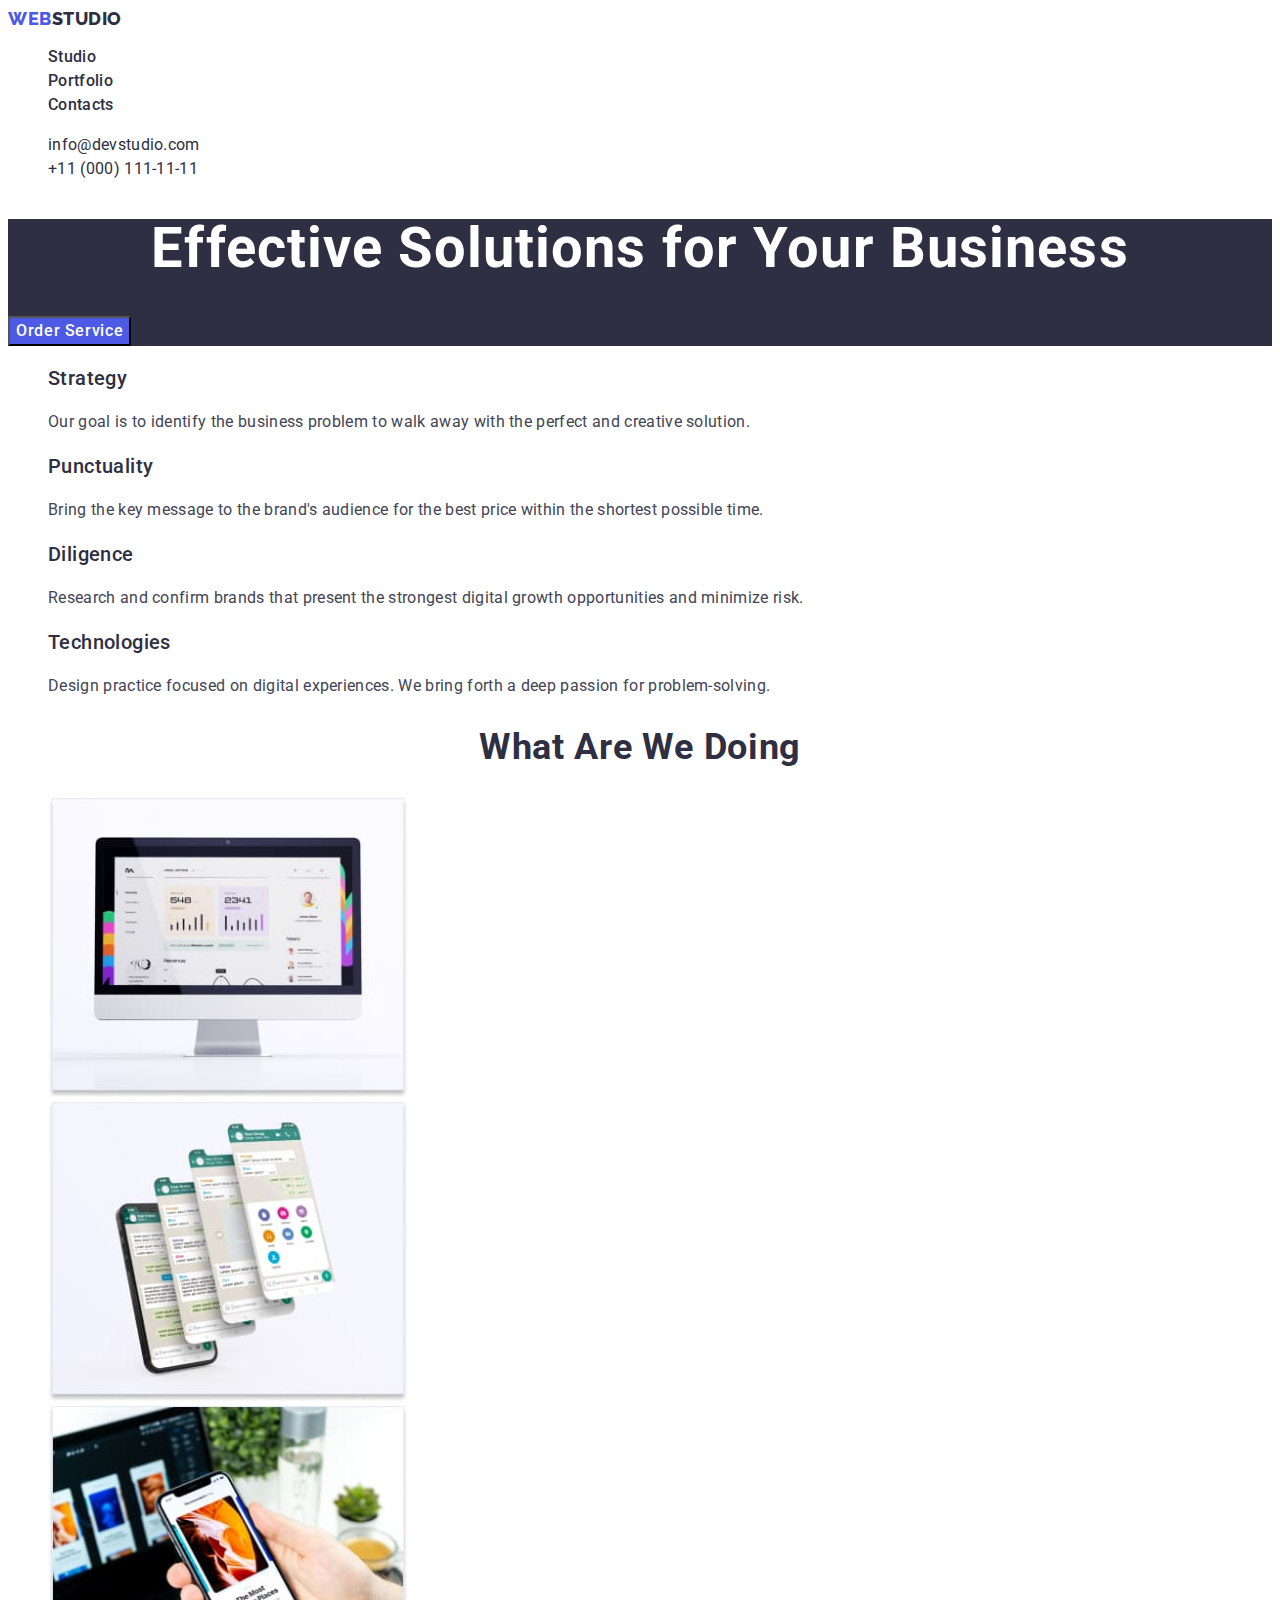
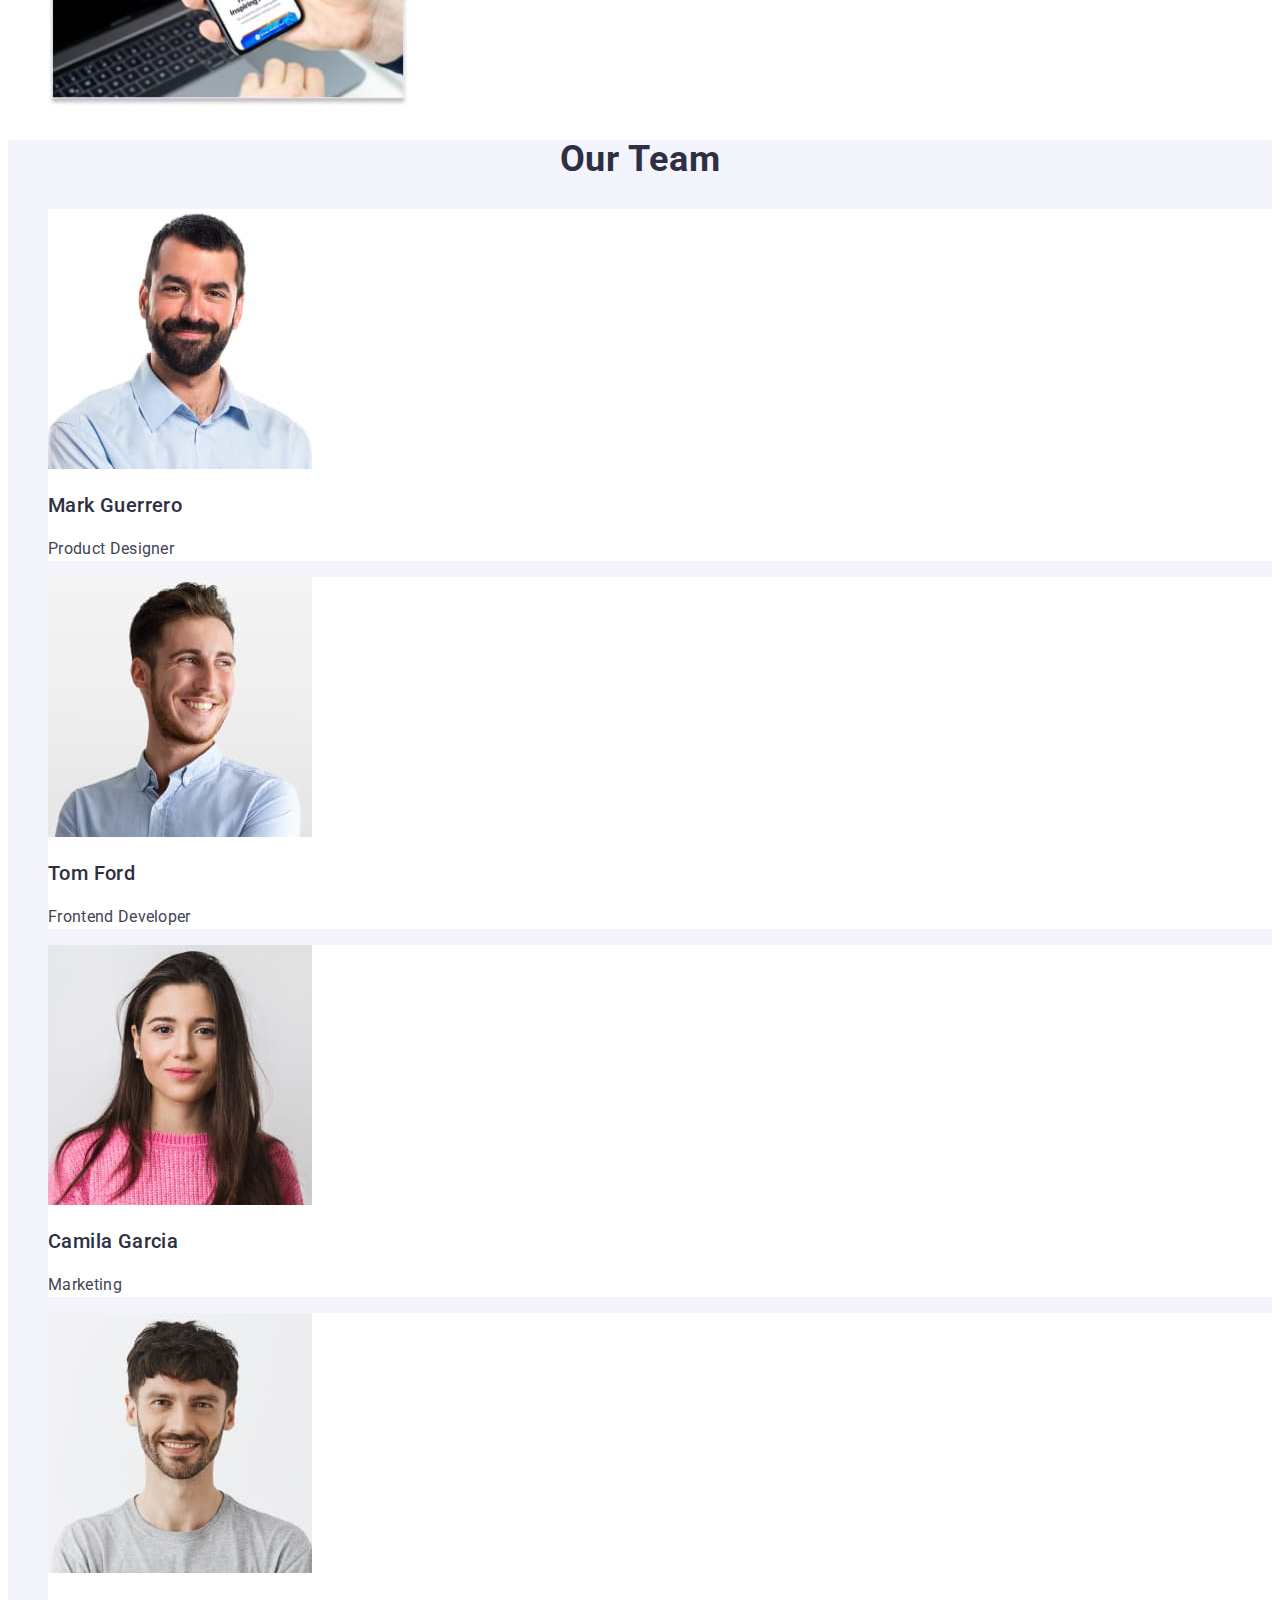
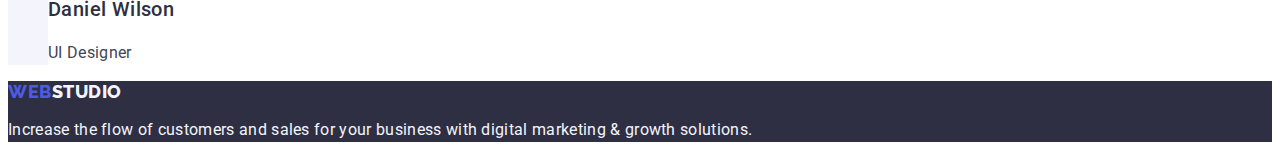
==== index.html @ 87c81860 "Initial commit" ====
<!DOCTYPE html>
<html lang="en">
  <head>
    <meta charset="UTF-8" />
    <meta http-equiv="X-UA-Compatible" content="IE=edge" />
    <meta name="viewport" content="width=device-width, initial-scale=1.0" />
    <title>Document</title>
    <link rel="preconnect" href="https://fonts.googleapis.com" />
    <link rel="preconnect" href="https://fonts.gstatic.com" crossorigin />
    <link
      href="https://fonts.googleapis.com/css2?family=Raleway:wght@800&family=Roboto:wght@400;500;700;900&display=swap"
      rel="stylesheet"
    />
    <link rel="stylesheet" href="./css/styles.css" />
  </head>
  <body>
    <!--Header section-->
    <header class="header">
      <!--Navigation-->
      <nav class="header-nav">
        <a class="logo link" href="./index.html">
          Web<span class="header-logo">Studio</span></a
        >
        <ul class="nav list">
          <li class="nav item">
            <a class="nav link" href="./index.html">Studio</a>
          </li>
          <li class="nav item">
            <a class="nav link" href="./portfolio.html"> Portfolio</a>
          </li>
          <li class="nav item">
            <a class="nav link" href="">Contacts</a>
          </li>
        </ul>
      </nav>
      <!--Contacts-->
      <address class="header-contacts">
        <ul class="contacts list">
          <li class="contacts item">
            <a class="contacts link" href="mailto:info@devstudio.com">
              info@devstudio.com</a
            >
          </li>
          <li class="contacts item">
            <a class="contacts link" href="tel:+110001111111">
              +11 (000) 111-11-11</a
            >
          </li>
        </ul>
      </address>
    </header>
    <main>
      <!--Hero section-->
      <section class="hero section">
        <h1 class="hero heading">Effective Solutions for Your Business</h1>
        <button class="hero-button" type="button">Order Service</button>
      </section>
      <!--Priority section-->
      <section class="priority section">
        <h2 class="priority headline" hidden>Priorities</h2>
        <ul class="priority list">
          <li class="priority item">
            <h3 class="priority title">Strategy</h3>
            <p class="priority text">
              Our goal is to identify the business problem to walk away with the
              perfect and creative solution.
            </p>
          </li>
          <li class="priority item">
            <h3 class="priority title">Punctuality</h3>
            <p class="priority text">
              Bring the key message to the brand's audience for the best price
              within the shortest possible time.
            </p>
          </li>
          <li class="priority item">
            <h3 class="priority title">Diligence</h3>
            <p class="priority text">
              Research and confirm brands that present the strongest digital
              growth opportunities and minimize risk.
            </p>
          </li>
          <li class="priority item">
            <h3 class="priority title">Technologies</h3>
            <p class="priority text">
              Design practice focused on digital experiences. We bring forth a
              deep passion for problem-solving.
            </p>
          </li>
        </ul>
      </section>
      <!--Our work-->
      <section class="work section">
        <h2 class="work headline">What are we doing</h2>
        <ul class="work list">
          <li class="work item">
            <img
              class="work img"
              src="./images/our-work/img1.jpg"
              alt="Web app"
              width="360"
              height="300"
            />
          </li>
          <li class="work item">
            <img
              class="work img"
              src="./images/our-work/img2.jpg"
              alt="Mobile app"
              width="360"
              height="300"
            />
          </li>
          <li class="work item">
            <img
              class="work img"
              src="./images/our-work/img3.jpg"
              alt="Web and Mobile apps"
              width="360"
              height="300"
            />
          </li>
        </ul>
      </section>
      <!--Our team-->
      <section class="team section">
        <h2 class="team headline">Our Team</h2>
        <ul class="team list">
          <li class="team item">
            <img
              class="team img"
              src="./images/our-team/mark.jpg"
              alt="Product Designer"
              width="264"
              height="260"
            />
            <h3 class="team title">Mark Guerrero</h3>
            <p class="team text">Product Designer</p>
          </li>
          <li class="team item">
            <img
              class="team img"
              src="./images/our-team/tom.jpg"
              alt="Frontend Developer"
              width="264"
              height="260"
            />
            <h3 class="team title">Tom Ford</h3>
            <p class="team text">Frontend Developer</p>
          </li>
          <li class="team item">
            <img
              class="team img"
              src="./images/our-team/camila.jpg"
              alt="Marketing"
              width="264"
              height="260"
            />
            <h3 class="team title">Camila Garcia</h3>
            <p class="team text">Marketing</p>
          </li>
          <li class="team item">
            <img
              class="team img"
              src="./images/our-team/daniel.jpg"
              alt="UI Designer"
              width="264"
              height="260"
            />
            <h3 class="team title">Daniel Wilson</h3>
            <p class="team text">UI Designer</p>
          </li>
        </ul>
      </section>
    </main>
    <!--Footer-->
    <footer class="footer section">
      <a class="logo link" href="./index.html">
        Web<span class="footer-logo">Studio</span></a
      >
      <p class="logo-text">
        Increase the flow of customers and sales for your business with digital
        marketing & growth solutions.
      </p>
    </footer>
  </body>
</html>
---- css/styles.css ----
:root {
   /* Colors */
    --primary-bg-color: #FFFFFF;
    --primary-color: #434455;
    
    --main-title-color: #2E2F42;
    --main-text-color: #434455;

    --logo-color: #4D5AE5;
    --logo-accent-color: #2E2F42;
   
    --hero-main-title: #FFFFFF;
    --hero-bg-color: #2E2F42;
    --hero-btn-bgc: #4d5ae5;
    --hero-button-color: #FFFFFF;
    
    --contacts-text-color: #2E2F42;

    --team-bg-color: #F4F4FD;
    
    --nav-menu-color: #2E2F42;
    --hover-focus: #404BBF;
    
    --footer-bg-color: #2E2F42;
    --footer-logo-color: #F4F4FD;
    --footer-logo-text: #F4F4FD;
    
    --portfolio-btn-bgc: #F4F4FD;
    --portfolio-btn-color: #4d5ae5;
    --portfolio-btn-hover: #FFFFFF;
    
    
 }

 /* Main characteristics for body, titles, text and items */
 body {
   background-color: var(--primary-bg-color);
   color:var(--primary-color);
   font-family: 'Roboto', sans-serif;
   font-style: normal;
   font-weight: 400;
   font-size: 16px;
   letter-spacing: 0.02em;
  
 }

.list {
    list-style: none;
 }
 .link {
   text-decoration: none;
 }

 /* Header section */
 /* Logo */
 .logo.link {
    color: var(--logo-color);
    font-family: 'Raleway', sans-serif;
    font-weight: 800;
    font-size: 18px;
    line-height: 1.17;
    letter-spacing: 0.03em;
    text-transform: uppercase;
 }
 .header-logo {
    color: var(--logo-accent-color);
 }


 /* Navigation */

 .nav.link:hover, .nav.link:focus 
 {
   color: var(--hover-focus);
 }

 .nav.link{
    color: var(--nav-menu-color);
    font-weight: 500;
    line-height: 1.5;
 }

 /* Contacts */
 .header-contacts {
   font-style: normal;
 }
 .contacts.link {
    color: var(--contacts-text-color);
    line-height: 1.5;

 } 

 .contacts.link:hover, 
 .contacts.link:focus {
   color: var(--hover-focus);
 }

 /* Hero section */
 .hero.section {
   background-color: var(--hero-bg-color);
 }

  /* Hero heading */
 .hero.heading {
    color: var(--hero-main-title);
    font-weight: 700;
    font-size: 56px;
    line-height: 1.07;
    letter-spacing: 0.02em;
    text-align: center;
 }

.hero-button {
    background-color: var(--hero-btn-bgc);
    color: var(--hero-button-color);
    font-family: 'Roboto', sans-serif;
    font-weight: 500;
    font-size: 16px;
    line-height: 1.5;
    letter-spacing: 0.04em;
    cursor: pointer;
}
.hero-button:hover,
.hero-button:focus {
    background-color: var(--hover-focus);
}

/* Priority section */
/* Header 3 */
.title {
    color: var(--main-title-color);
    font-weight: 500;
    font-size: 20px;
    line-height: 1.2;
    letter-spacing: 0.02em;
    
}

/* Text on the page */
.text {
   color: var(--main-text-color);
   font-size: 16px;
   line-height: 1.5;
   letter-spacing: 0.02em;
}

/* Our work */
/* h2 */
.headline {
   color: var(--main-title-color);
   font-weight: 700;
   font-size: 36px;
   line-height: 1.11;
   text-align: center;
   text-transform: capitalize;
   letter-spacing: 0.02em;
}

/* Our team */
.team.section {
   background-color: var(--team-bg-color);
}
.team.item {
   background-color: var(--primary-bg-color);
}

/* Footer */
.footer.section {
   background-color: var(--footer-bg-color);
}
.footer-logo {
    color:var(--footer-logo-color);
}

.logo-text {
   color: var(--footer-logo-text);
   line-height: 1.5;
}


/* Portfolio */
/* Filters */
.buttons {
    background-color: var(--portfolio-btn-bgc);
    color: var(--portfolio-btn-color);
    font-family: 'Roboto', sans-serif;
    font-weight: 500;
    font-size: 16px;
    line-height: 1.5;
    letter-spacing: 0.04em;
    cursor: pointer;
}
.buttons:hover, .buttons:focus {
    background-color: var(--hover-focus);
    color: var(--portfolio-btn-hover);
}
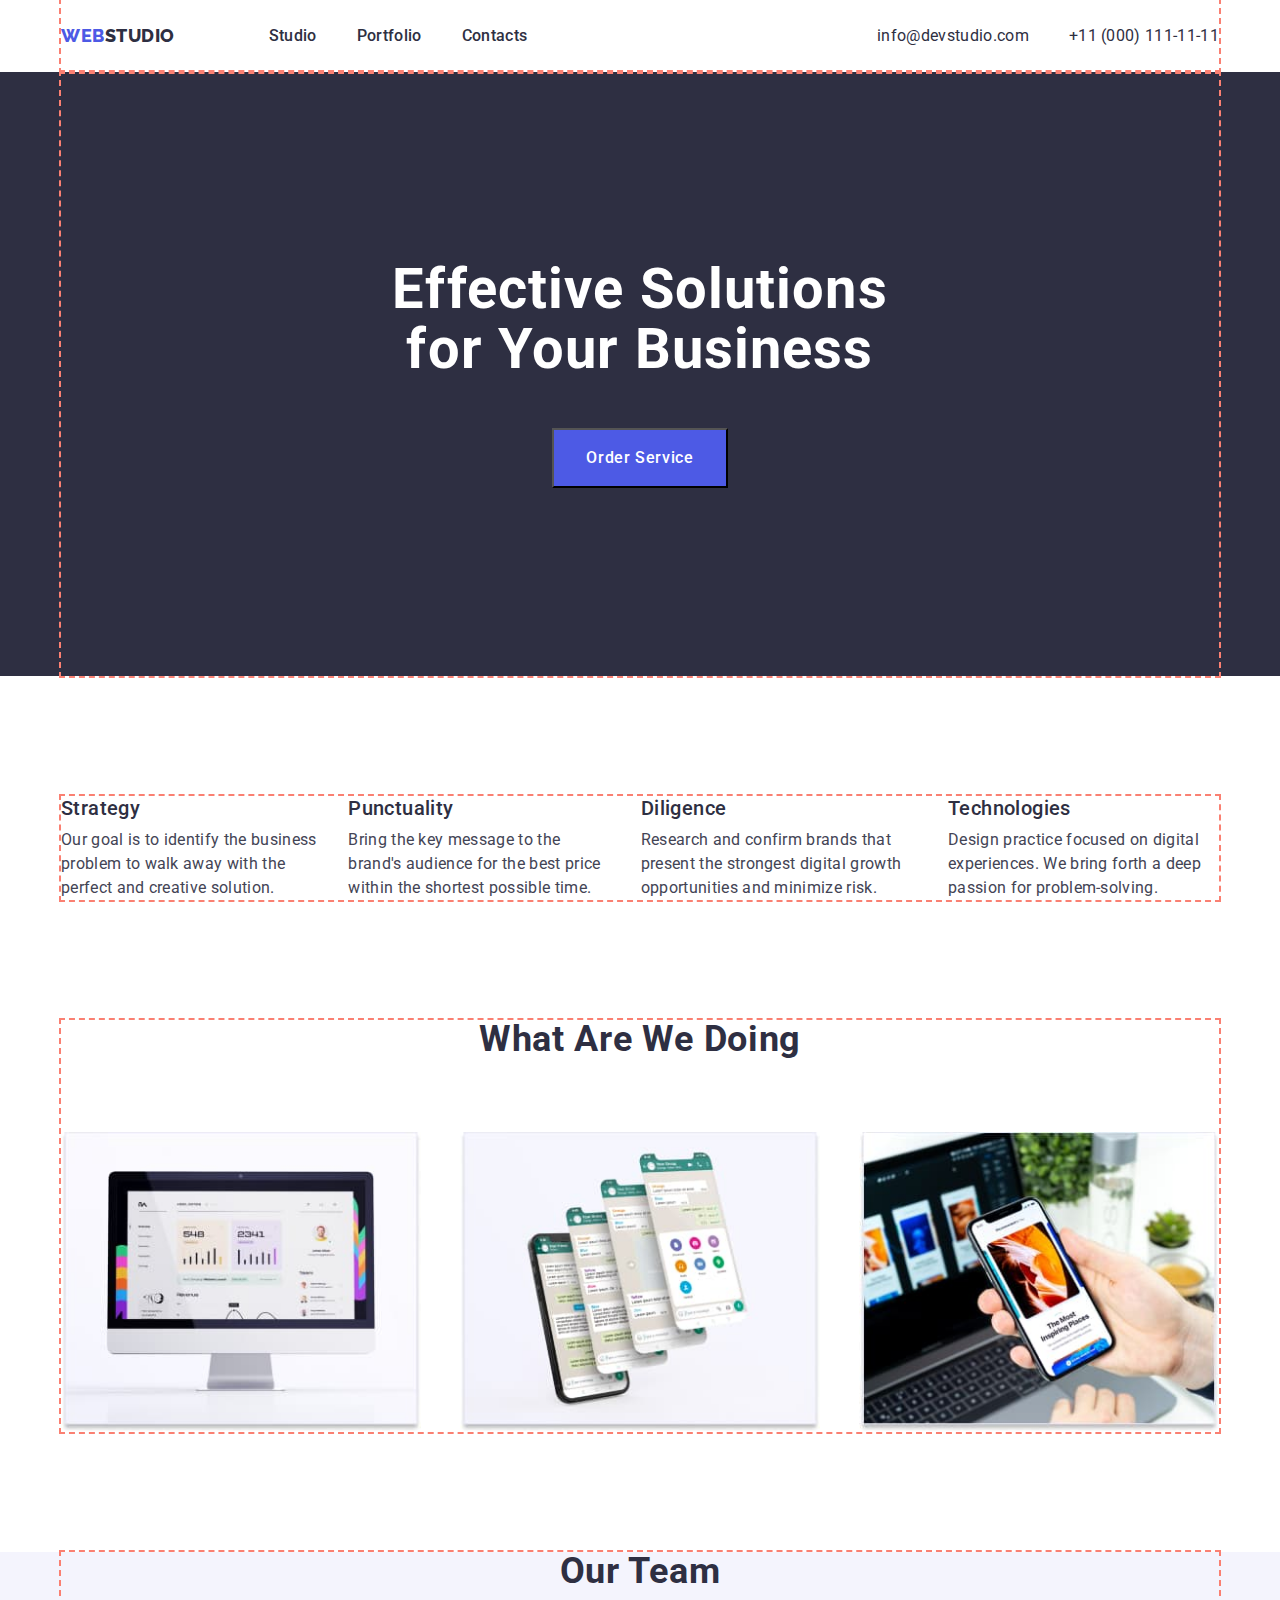
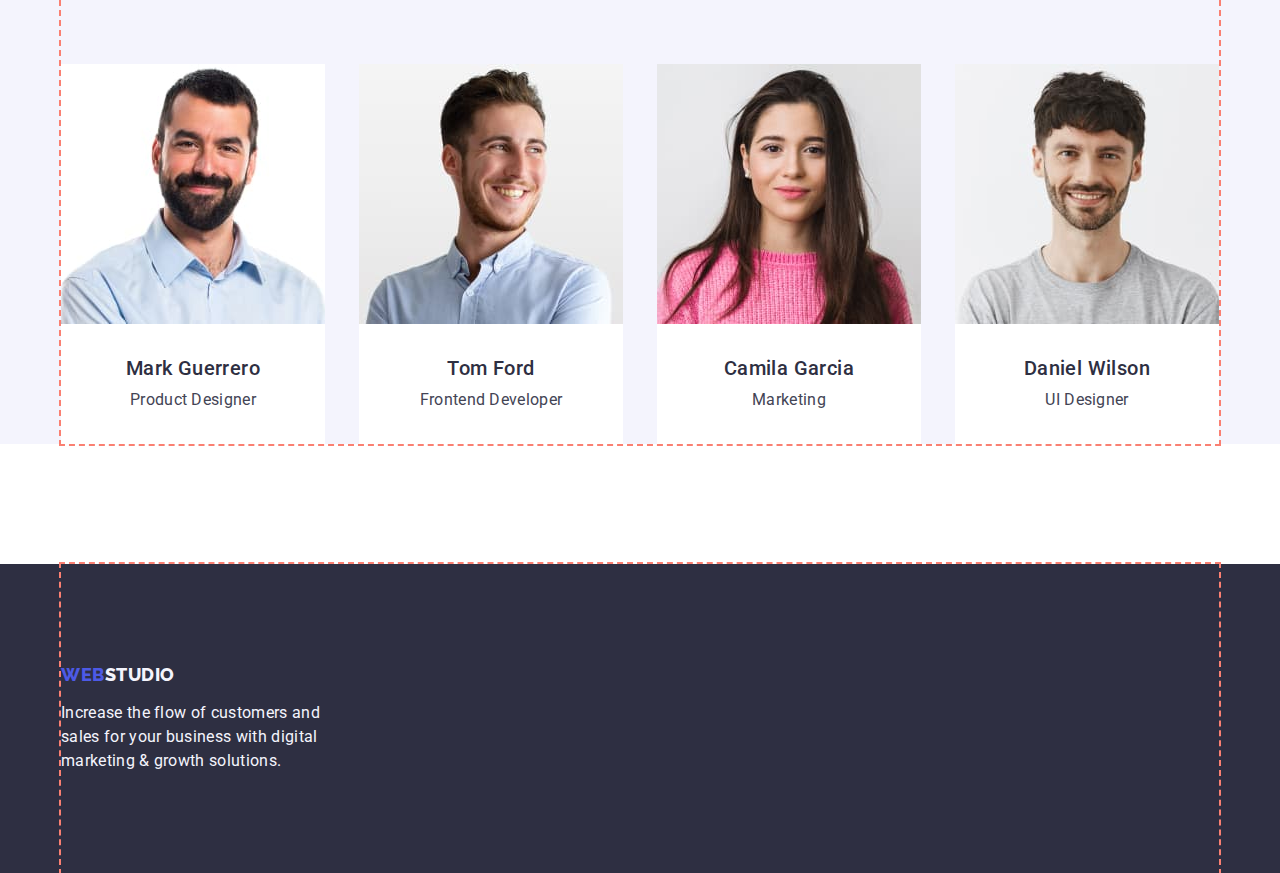
==== commit 21f47b7c: "updated styles.css" ====
--- a/index.html
+++ b/index.html
@@ -5,6 +5,10 @@
     <meta http-equiv="X-UA-Compatible" content="IE=edge" />
     <meta name="viewport" content="width=device-width, initial-scale=1.0" />
     <title>Document</title>
+    <link
+      rel="stylesheet"
+      href="https://cdnjs.cloudflare.com/ajax/libs/modern-normalize/1.1.0/modern-normalize.css"
+    />
     <link rel="preconnect" href="https://fonts.googleapis.com" />
     <link rel="preconnect" href="https://fonts.gstatic.com" crossorigin />
     <link
@@ -16,172 +20,192 @@
   <body>
     <!--Header section-->
     <header class="header">
-      <!--Navigation-->
-      <nav class="header-nav">
-        <a class="logo link" href="./index.html">
+      <div class="header-container container">
+        <!--Navigation-->
+        <a class="logo-link link" href="./index.html">
           Web<span class="header-logo">Studio</span></a
         >
-        <ul class="nav list">
-          <li class="nav item">
-            <a class="nav link" href="./index.html">Studio</a>
-          </li>
-          <li class="nav item">
-            <a class="nav link" href="./portfolio.html"> Portfolio</a>
-          </li>
-          <li class="nav item">
-            <a class="nav link" href="">Contacts</a>
-          </li>
-        </ul>
-      </nav>
-      <!--Contacts-->
-      <address class="header-contacts">
-        <ul class="contacts list">
-          <li class="contacts item">
-            <a class="contacts link" href="mailto:info@devstudio.com">
-              info@devstudio.com</a
-            >
-          </li>
-          <li class="contacts item">
-            <a class="contacts link" href="tel:+110001111111">
-              +11 (000) 111-11-11</a
-            >
-          </li>
-        </ul>
-      </address>
+        <nav class="header-nav">
+          <ul class="nav-list list">
+            <li class="nav-item">
+              <a class="nav-link link" href="./index.html">Studio</a>
+            </li>
+            <li class="nav-item">
+              <a class="nav-link link" href="./portfolio.html"> Portfolio</a>
+            </li>
+            <li class="nav-item">
+              <a class="nav-link link" href="">Contacts</a>
+            </li>
+          </ul>
+        </nav>
+        <!--Contacts-->
+        <address class="header-contacts">
+          <ul class="contacts-list list">
+            <li class="contacts-item">
+              <a class="contacts-link link" href="mailto:info@devstudio.com">
+                info@devstudio.com</a
+              >
+            </li>
+            <li class="contacts-item">
+              <a class="contacts-link link" href="tel:+110001111111">
+                +11 (000) 111-11-11</a
+              >
+            </li>
+          </ul>
+        </address>
+      </div>
     </header>
     <main>
       <!--Hero section-->
-      <section class="hero section">
-        <h1 class="hero heading">Effective Solutions for Your Business</h1>
-        <button class="hero-button" type="button">Order Service</button>
+      <section class="hero-section">
+        <div class="hero-container container">
+          <h1 class="hero-heading">Effective Solutions for Your Business</h1>
+          <button class="hero-button" type="button">Order Service</button>
+        </div>
       </section>
       <!--Priority section-->
-      <section class="priority section">
-        <h2 class="priority headline" hidden>Priorities</h2>
-        <ul class="priority list">
-          <li class="priority item">
-            <h3 class="priority title">Strategy</h3>
-            <p class="priority text">
-              Our goal is to identify the business problem to walk away with the
-              perfect and creative solution.
-            </p>
-          </li>
-          <li class="priority item">
-            <h3 class="priority title">Punctuality</h3>
-            <p class="priority text">
-              Bring the key message to the brand's audience for the best price
-              within the shortest possible time.
-            </p>
-          </li>
-          <li class="priority item">
-            <h3 class="priority title">Diligence</h3>
-            <p class="priority text">
-              Research and confirm brands that present the strongest digital
-              growth opportunities and minimize risk.
-            </p>
-          </li>
-          <li class="priority item">
-            <h3 class="priority title">Technologies</h3>
-            <p class="priority text">
-              Design practice focused on digital experiences. We bring forth a
-              deep passion for problem-solving.
-            </p>
-          </li>
-        </ul>
+      <section class="priority-section">
+        <div class="priority-container container">
+          <h2 class="priority-headline headline" hidden>Priorities</h2>
+          <ul class="priority-list list">
+            <li class="priority-item">
+              <h3 class="priority-title title">Strategy</h3>
+              <p class="priority-text text">
+                Our goal is to identify the business problem to walk away with
+                the perfect and creative solution.
+              </p>
+            </li>
+            <li class="priority-item">
+              <h3 class="priority-title title">Punctuality</h3>
+              <p class="priority-text text">
+                Bring the key message to the brand's audience for the best price
+                within the shortest possible time.
+              </p>
+            </li>
+            <li class="priority-item">
+              <h3 class="priority-title title">Diligence</h3>
+              <p class="priority-text text">
+                Research and confirm brands that present the strongest digital
+                growth opportunities and minimize risk.
+              </p>
+            </li>
+            <li class="priority-item">
+              <h3 class="priority-title title">Technologies</h3>
+              <p class="priority-text text">
+                Design practice focused on digital experiences. We bring forth a
+                deep passion for problem-solving.
+              </p>
+            </li>
+          </ul>
+        </div>
       </section>
       <!--Our work-->
-      <section class="work section">
-        <h2 class="work headline">What are we doing</h2>
-        <ul class="work list">
-          <li class="work item">
-            <img
-              class="work img"
-              src="./images/our-work/img1.jpg"
-              alt="Web app"
-              width="360"
-              height="300"
-            />
-          </li>
-          <li class="work item">
-            <img
-              class="work img"
-              src="./images/our-work/img2.jpg"
-              alt="Mobile app"
-              width="360"
-              height="300"
-            />
-          </li>
-          <li class="work item">
-            <img
-              class="work img"
-              src="./images/our-work/img3.jpg"
-              alt="Web and Mobile apps"
-              width="360"
-              height="300"
-            />
-          </li>
-        </ul>
+      <section class="work-section">
+        <div class="work-container container">
+          <h2 class="work-headline headline">What are we doing</h2>
+          <ul class="work-list list">
+            <li class="work-item">
+              <img
+                class="work-img"
+                src="./images/our-work/img1.jpg"
+                alt="Web app"
+                width="360"
+                height="300"
+              />
+            </li>
+            <li class="work-item">
+              <img
+                class="work-img"
+                src="./images/our-work/img2.jpg"
+                alt="Mobile app"
+                width="360"
+                height="300"
+              />
+            </li>
+            <li class="work-item">
+              <img
+                class="work-img"
+                src="./images/our-work/img3.jpg"
+                alt="Web and Mobile apps"
+                width="360"
+                height="300"
+              />
+            </li>
+          </ul>
+        </div>
       </section>
       <!--Our team-->
-      <section class="team section">
-        <h2 class="team headline">Our Team</h2>
-        <ul class="team list">
-          <li class="team item">
-            <img
-              class="team img"
-              src="./images/our-team/mark.jpg"
-              alt="Product Designer"
-              width="264"
-              height="260"
-            />
-            <h3 class="team title">Mark Guerrero</h3>
-            <p class="team text">Product Designer</p>
-          </li>
-          <li class="team item">
-            <img
-              class="team img"
-              src="./images/our-team/tom.jpg"
-              alt="Frontend Developer"
-              width="264"
-              height="260"
-            />
-            <h3 class="team title">Tom Ford</h3>
-            <p class="team text">Frontend Developer</p>
-          </li>
-          <li class="team item">
-            <img
-              class="team img"
-              src="./images/our-team/camila.jpg"
-              alt="Marketing"
-              width="264"
-              height="260"
-            />
-            <h3 class="team title">Camila Garcia</h3>
-            <p class="team text">Marketing</p>
-          </li>
-          <li class="team item">
-            <img
-              class="team img"
-              src="./images/our-team/daniel.jpg"
-              alt="UI Designer"
-              width="264"
-              height="260"
-            />
-            <h3 class="team title">Daniel Wilson</h3>
-            <p class="team text">UI Designer</p>
-          </li>
-        </ul>
+      <section class="team-section">
+        <div class="team-container container">
+          <h2 class="team-headline headline">Our Team</h2>
+          <ul class="team-list list">
+            <li class="team-item">
+              <img
+                class="team-img"
+                src="./images/our-team/mark.jpg"
+                alt="Product Designer"
+                width="264"
+                height="260"
+              />
+              <div class="card-content">
+                <h3 class="team-title title">Mark Guerrero</h3>
+                <p class="team-text text">Product Designer</p>
+              </div>
+            </li>
+            <li class="team-item">
+              <img
+                class="team-img"
+                src="./images/our-team/tom.jpg"
+                alt="Frontend Developer"
+                width="264"
+                height="260"
+              />
+              <div class="card-content">
+                <h3 class="team-title title">Tom Ford</h3>
+                <p class="team-text text">Frontend Developer</p>
+              </div>
+            </li>
+            <li class="team-item">
+              <img
+                class="team-img"
+                src="./images/our-team/camila.jpg"
+                alt="Marketing"
+                width="264"
+                height="260"
+              />
+              <div class="card-content">
+                <h3 class="team-title title">Camila Garcia</h3>
+                <p class="team-text text">Marketing</p>
+              </div>
+            </li>
+            <li class="team-item">
+              <img
+                class="team-img"
+                src="./images/our-team/daniel.jpg"
+                alt="UI Designer"
+                width="264"
+                height="260"
+              />
+              <div class="card-content">
+                <h3 class="team-title title">Daniel Wilson</h3>
+                <p class="team-text text">UI Designer</p>
+              </div>
+            </li>
+          </ul>
+        </div>
       </section>
     </main>
     <!--Footer-->
-    <footer class="footer section">
-      <a class="logo link" href="./index.html">
-        Web<span class="footer-logo">Studio</span></a
-      >
-      <p class="logo-text">
-        Increase the flow of customers and sales for your business with digital
-        marketing & growth solutions.
-      </p>
+    <footer class="footer-section">
+      <div class="footer-container container">
+        <a class="logo-link link" href="./index.html">
+          Web<span class="footer-logo">Studio</span></a
+        >
+        <p class="logo-text">
+          Increase the flow of customers and sales for your business with
+          digital marketing & growth solutions.
+        </p>
+      </div>
     </footer>
   </body>
 </html>
--- a/css/styles.css
+++ b/css/styles.css
@@ -1,39 +1,73 @@
- :root {
+:root {
    /* Colors */
     --primary-bg-color: #FFFFFF;
     --primary-color: #434455;
     
     --main-title-color: #2E2F42;
     --main-text-color: #434455;
-
+   
+    /* Logo */
     --logo-color: #4D5AE5;
     --logo-accent-color: #2E2F42;
    
+    /* Hero */
     --hero-main-title: #FFFFFF;
     --hero-bg-color: #2E2F42;
     --hero-btn-bgc: #4d5ae5;
     --hero-button-color: #FFFFFF;
     
+    /*Contacts */
     --contacts-text-color: #2E2F42;
-
+   
+    /* Team section */
     --team-bg-color: #F4F4FD;
-    
+   
+    /* Navigation */
     --nav-menu-color: #2E2F42;
     --hover-focus: #404BBF;
     
+    /* Footer */
     --footer-bg-color: #2E2F42;
     --footer-logo-color: #F4F4FD;
     --footer-logo-text: #F4F4FD;
-    
+   
+   /* Portfolio */
     --portfolio-btn-bgc: #F4F4FD;
     --portfolio-btn-color: #4d5ae5;
     --portfolio-btn-hover: #FFFFFF;
     
     
  }
+/* Reset starts */
+h1, 
+h2, 
+h3, 
+h4, 
+h6, 
+p {
+   margin: 0;
+}
+.list {
+   list-style: none;
+   padding: 0;
+   margin: 0;
+ }
+.link {
+   text-decoration: none;
+   color: currentColor;
+ }
+img {
+   display: block;
+ }
+button {
+   cursor: pointer;
+   font-family: inherit;
+   color: currentColor;
+ }
+/* Reset ends */
 
  /* Main characteristics for body, titles, text and items */
- body {
+body {
    background-color: var(--primary-bg-color);
    color:var(--primary-color);
    font-family: 'Roboto', sans-serif;
@@ -41,19 +75,45 @@
    font-weight: 400;
    font-size: 16px;
    letter-spacing: 0.02em;
-  
- }
-
-.list {
-    list-style: none;
- }
- .link {
-   text-decoration: none;
- }
+ }
+
+.container {
+   width: 1158px;
+   margin: 0 auto;
+   
+   
+   outline: 2px dashed salmon;
+   
+ }
+ /* Header 3 */
+.title {
+    color: var(--main-title-color);
+    font-weight: 500;
+    font-size: 20px;
+    line-height: 1.2;
+    letter-spacing: 0.02em;
+    
+}
+
+/* Text on the page */
+.text {
+   color: var(--main-text-color);
+   font-size: 16px;
+   line-height: 1.5;
+   letter-spacing: 0.02em;
+}
+
+
 
  /* Header section */
+.header-container {
+   display: flex;
+   align-items: center;
+   justify-content: space-between;
+}
+
  /* Logo */
- .logo.link {
+.logo-link {
     color: var(--logo-color);
     font-family: 'Raleway', sans-serif;
     font-weight: 800;
@@ -61,64 +121,93 @@
     line-height: 1.17;
     letter-spacing: 0.03em;
     text-transform: uppercase;
- }
- .header-logo {
+    padding: 0;
+    margin-right: 76px;
+ }
+.header-logo {
     color: var(--logo-accent-color);
  }
 
 
  /* Navigation */
-
- .nav.link:hover, .nav.link:focus 
- {
-   color: var(--hover-focus);
- }
-
- .nav.link{
+.nav-list {
+      display: flex;
+      flex-direction: row;
+      align-items: flex-start;
+      gap: 40px;
+      margin-right: 332px;
+   }
+.nav-link{
     color: var(--nav-menu-color);
     font-weight: 500;
     line-height: 1.5;
- }
+    display: inline-block;
+    padding: 24px 0;
+ }
+ 
+.nav-link:hover:hover, 
+.nav-link:focus:focus 
+ {
+   color: var(--hover-focus);
+ }
+
 
  /* Contacts */
- .header-contacts {
+.header-contacts {
    font-style: normal;
  }
- .contacts.link {
-    color: var(--contacts-text-color);
-    line-height: 1.5;
-
+.contacts-list {
+   display: flex;
+   flex-direction: row;
+   gap: 40px;
+
+ }
+ 
+ .contacts-link {
+   color: var(--contacts-text-color);
+   line-height: 1.5;
  } 
 
- .contacts.link:hover, 
- .contacts.link:focus {
+.contacts-link:hover, 
+.contacts-link:focus {
    color: var(--hover-focus);
  }
 
+
  /* Hero section */
- .hero.section {
+.hero-section {
    background-color: var(--hero-bg-color);
- }
-
-  /* Hero heading */
- .hero.heading {
-    color: var(--hero-main-title);
-    font-weight: 700;
-    font-size: 56px;
-    line-height: 1.07;
-    letter-spacing: 0.02em;
-    text-align: center;
+   margin-bottom: 120px;
+ }
+
+/* Hero heading */
+.hero-container {
+   display: flex;
+   flex-direction: column;
+   align-items: center;
+   justify-content: center;
+   gap: 48px;
+   padding: 188px 472px;
+   }
+.hero-heading {
+   color: var(--hero-main-title);
+   font-weight: 700;
+   font-size: 56px;
+   line-height: 1.07;
+   letter-spacing: 0.02em;
+   width: 496px;
+   text-align: center;
  }
 
 .hero-button {
-    background-color: var(--hero-btn-bgc);
-    color: var(--hero-button-color);
-    font-family: 'Roboto', sans-serif;
-    font-weight: 500;
-    font-size: 16px;
-    line-height: 1.5;
-    letter-spacing: 0.04em;
-    cursor: pointer;
+   background-color: var(--hero-btn-bgc);
+   color: var(--hero-button-color);
+   font-family: 'Roboto', sans-serif;
+   font-weight: 500;
+   font-size: 16px;
+   line-height: 1.5;
+   letter-spacing: 0.04em;
+   padding: 16px 32px;
 }
 .hero-button:hover,
 .hero-button:focus {
@@ -126,26 +215,32 @@
 }
 
 /* Priority section */
-/* Header 3 */
-.title {
-    color: var(--main-title-color);
-    font-weight: 500;
-    font-size: 20px;
-    line-height: 1.2;
-    letter-spacing: 0.02em;
-    
-}
-
-/* Text on the page */
-.text {
-   color: var(--main-text-color);
-   font-size: 16px;
-   line-height: 1.5;
-   letter-spacing: 0.02em;
+.priority-section {
+   margin-bottom: 120px;
+}
+.priority-container {
+   display: flex;
+}
+.priority-list {
+   display: flex;
+   flex-direction: row;
+   align-items: flex-start;
+   gap: 24px;
+}
+.priority-title {
+   margin-bottom: 8px;
 }
 
 /* Our work */
 /* h2 */
+.work-container {
+   margin-bottom: 120px;
+}
+.work-list {
+   display: flex;
+   flex-wrap: wrap;
+   justify-content: space-between;
+}
 .headline {
    color: var(--main-title-color);
    font-weight: 700;
@@ -154,43 +249,97 @@
    text-align: center;
    text-transform: capitalize;
    letter-spacing: 0.02em;
-}
+   margin-bottom: 72px;
+}
+
 
 /* Our team */
-.team.section {
+.team-section {
    background-color: var(--team-bg-color);
-}
-.team.item {
+   margin-bottom: 120px;
+}
+.team-list {
+   display: flex;
+   flex-wrap: wrap;
+   justify-content: space-between;
+}
+.team-item {
    background-color: var(--primary-bg-color);
 }
+.card-content {
+   display: flex;
+   flex-direction: column;
+   justify-content: center;
+   align-items: center;
+   gap: 8px;
+   padding: 32px 16px;
+}
 
 /* Footer */
-.footer.section {
+.footer-section {
    background-color: var(--footer-bg-color);
+}
+.footer-container {
+   display: flex;
+   flex-direction: column;
+   justify-content: flex-start;
+   padding: 100px 156px 100px 0;
 }
 .footer-logo {
     color:var(--footer-logo-color);
 }
-
+.footer-section .logo-link {
+   margin-bottom: 16px;
+}
 .logo-text {
    color: var(--footer-logo-text);
    line-height: 1.5;
+   width: 264px;
 }
 
 
 /* Portfolio */
 /* Filters */
+.filters-list {
+   display: flex;
+   justify-content: center;
+   gap: 24px; 
+   padding-top: 96px;
+   padding-bottom: 72px;
+}
 .buttons {
-    background-color: var(--portfolio-btn-bgc);
-    color: var(--portfolio-btn-color);
-    font-family: 'Roboto', sans-serif;
-    font-weight: 500;
-    font-size: 16px;
-    line-height: 1.5;
-    letter-spacing: 0.04em;
-    cursor: pointer;
+   background-color: var(--portfolio-btn-bgc);
+   color: var(--portfolio-btn-color);
+   border: 1px solid #E7E9FC;
+   border-radius: 4px;
+   font-family: 'Roboto', sans-serif;
+   font-weight: 500;
+   font-size: 16px;
+   line-height: 1.5;
+   letter-spacing: 0.04em;
+   padding: 12px 24px;
+   
 }
 .buttons:hover, .buttons:focus {
     background-color: var(--hover-focus);
     color: var(--portfolio-btn-hover);
+}
+/*Gallery */
+.gallery-container {
+   margin-bottom: 120px;
+}
+.gallery-list {
+   display: flex;
+   flex-direction: row;
+   flex-wrap: wrap;
+   justify-content: space-between;
+   gap: 48px 24px;
+}
+.gallery-card-content {
+   display: flex;
+   flex-direction: column;
+   padding: 32px 0 32px 16px;
+}
+.gallery-title {
+   margin-bottom: 8px;
 }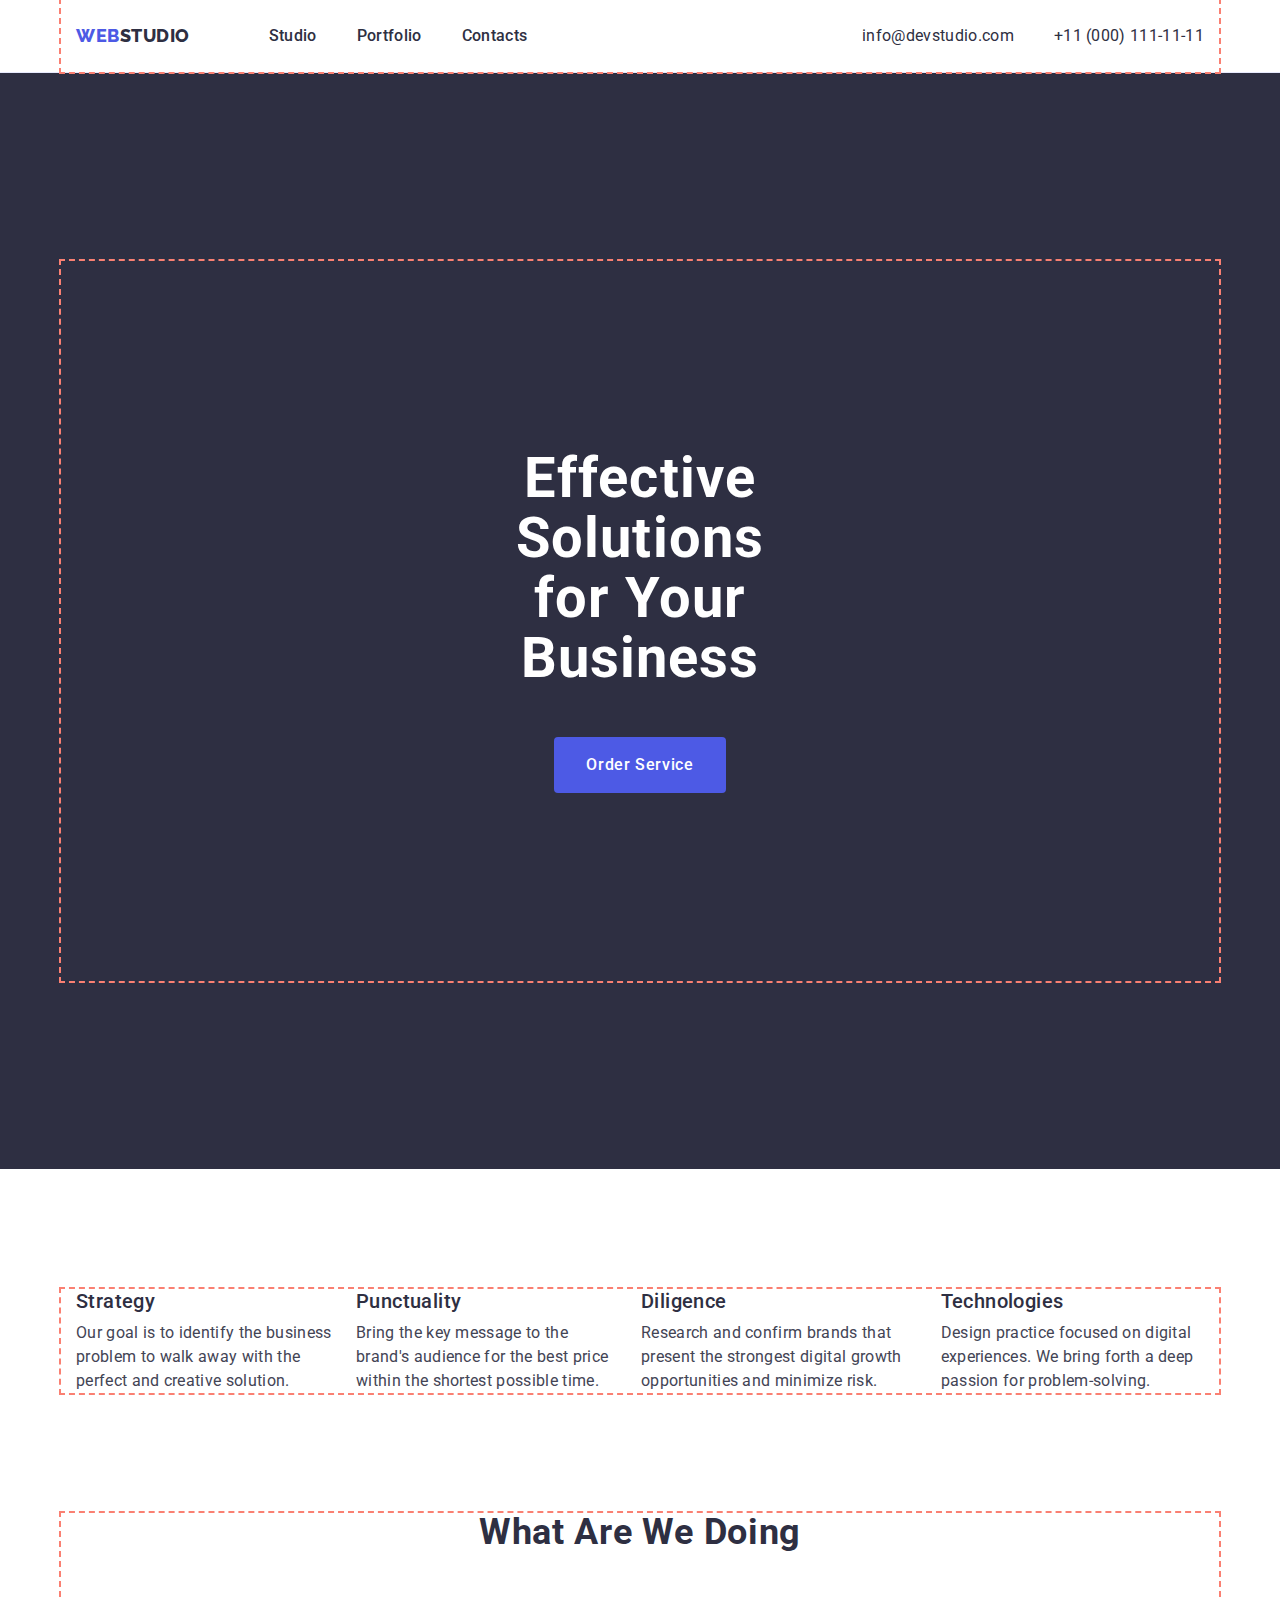
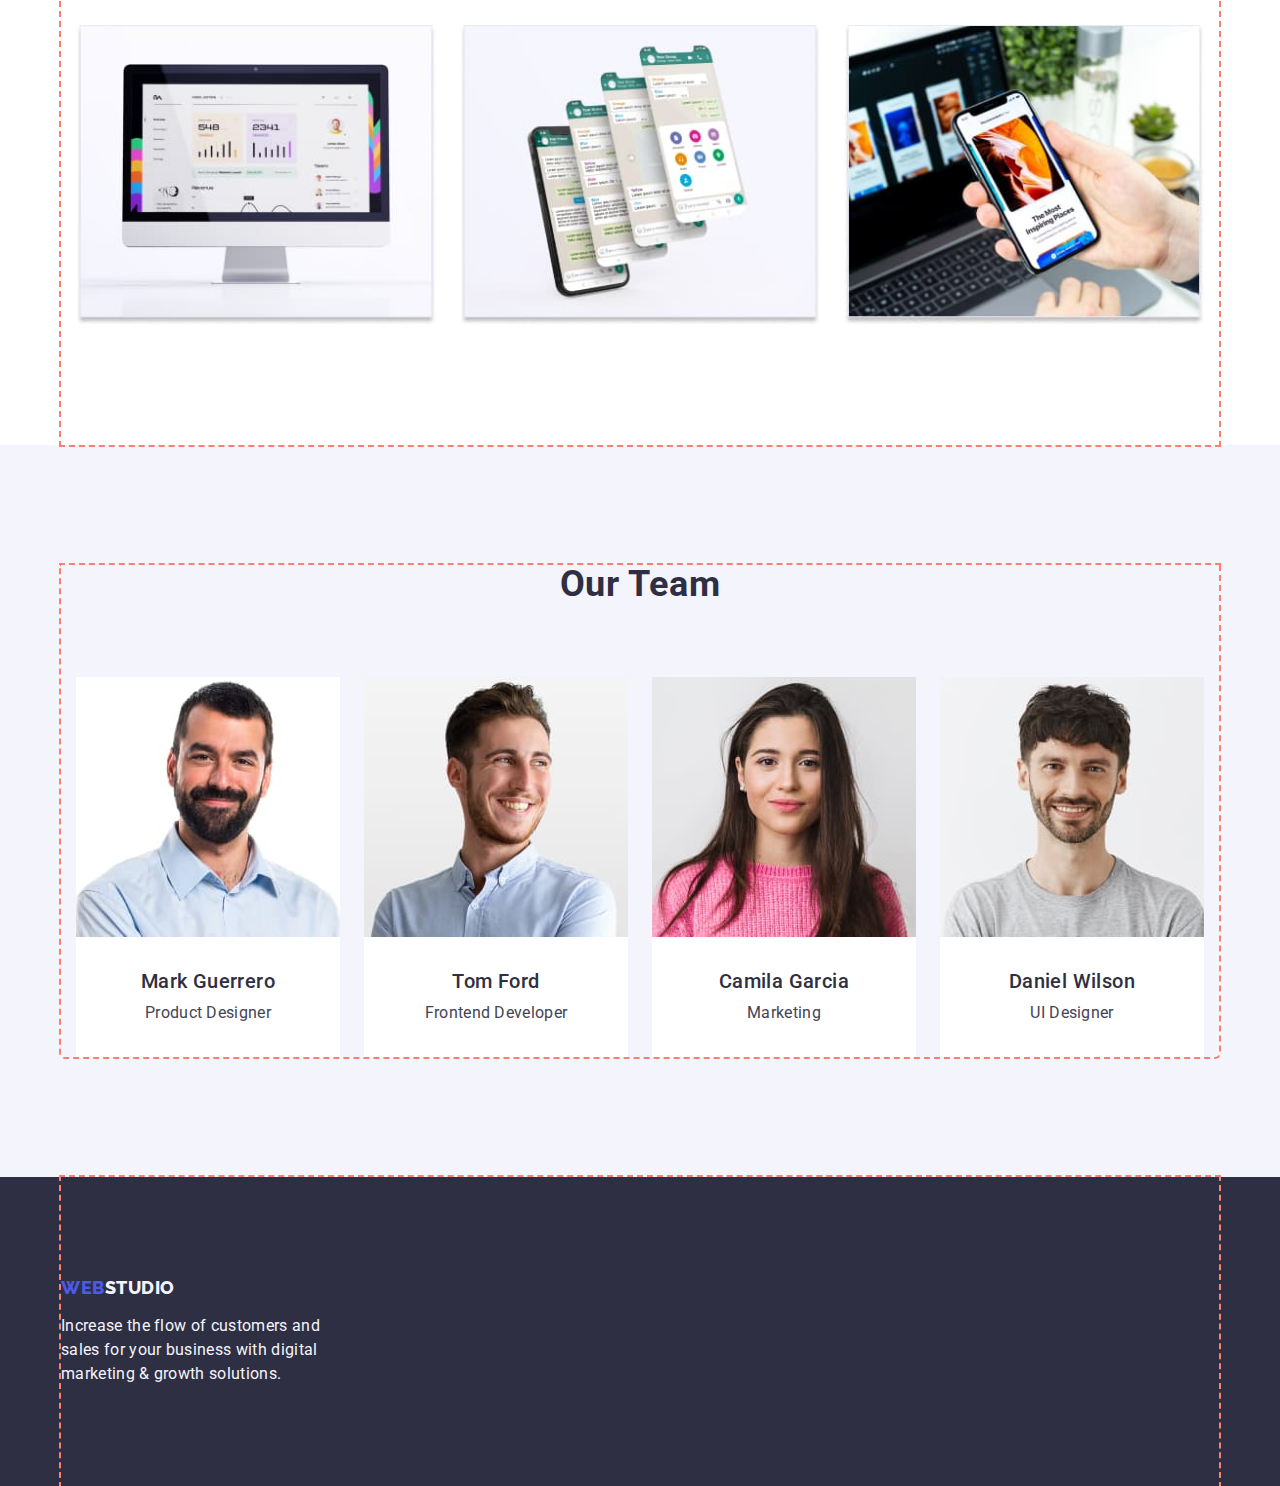
==== commit 5af6966e: "updated styles.css" ====
--- a/index.html
+++ b/index.html
@@ -7,7 +7,7 @@
     <title>Document</title>
     <link
       rel="stylesheet"
-      href="https://cdnjs.cloudflare.com/ajax/libs/modern-normalize/1.1.0/modern-normalize.css"
+      href="https://cdn.jsdelivr.net/npm/modern-normalize@1.1.0/modern-normalize.min.css"
     />
     <link rel="preconnect" href="https://fonts.googleapis.com" />
     <link rel="preconnect" href="https://fonts.gstatic.com" crossorigin />
--- a/css/styles.css
+++ b/css/styles.css
@@ -80,6 +80,7 @@
 .container {
    width: 1158px;
    margin: 0 auto;
+   padding: 0 15px;
    
    
    outline: 2px dashed salmon;
@@ -106,6 +107,9 @@
 
 
  /* Header section */
+.header {
+   border-bottom: 1px solid #e7e9fc;
+}
 .header-container {
    display: flex;
    align-items: center;
@@ -130,10 +134,11 @@
 
 
  /* Navigation */
+
 .nav-list {
       display: flex;
       flex-direction: row;
-      align-items: flex-start;
+      align-items: center;
       gap: 40px;
       margin-right: 332px;
    }
@@ -159,11 +164,12 @@
 .contacts-list {
    display: flex;
    flex-direction: row;
+   align-items: center;
    gap: 40px;
 
  }
  
- .contacts-link {
+.contacts-link {
    color: var(--contacts-text-color);
    line-height: 1.5;
  } 
@@ -177,7 +183,7 @@
  /* Hero section */
 .hero-section {
    background-color: var(--hero-bg-color);
-   margin-bottom: 120px;
+   padding: 188px 0;
  }
 
 /* Hero heading */
@@ -195,7 +201,7 @@
    font-size: 56px;
    line-height: 1.07;
    letter-spacing: 0.02em;
-   width: 496px;
+   max-width: 496px;
    text-align: center;
  }
 
@@ -208,6 +214,10 @@
    line-height: 1.5;
    letter-spacing: 0.04em;
    padding: 16px 32px;
+   border-radius: 4px;
+   min-width: 169px;
+   height: 56px;
+   border: none;
 }
 .hero-button:hover,
 .hero-button:focus {
@@ -216,7 +226,7 @@
 
 /* Priority section */
 .priority-section {
-   margin-bottom: 120px;
+   padding: 120px 0;
 }
 .priority-container {
    display: flex;
@@ -228,18 +238,23 @@
    gap: 24px;
 }
 .priority-title {
+   width: calc((100% - 72px) / 4);
    margin-bottom: 8px;
 }
 
 /* Our work */
 /* h2 */
 .work-container {
-   margin-bottom: 120px;
+padding-bottom: 120px;
 }
 .work-list {
    display: flex;
    flex-wrap: wrap;
    justify-content: space-between;
+}
+.work-item {
+   gap: 24px;
+   width: calc((100% - 48px) / 3);
 }
 .headline {
    color: var(--main-title-color);
@@ -256,25 +271,35 @@
 /* Our team */
 .team-section {
    background-color: var(--team-bg-color);
-   margin-bottom: 120px;
+   padding: 120px 0;
+}
+.team-container {
+   border-radius: 0px 0px 4px 4px;
 }
 .team-list {
    display: flex;
    flex-wrap: wrap;
    justify-content: space-between;
+   gap: 24px;
 }
 .team-item {
    background-color: var(--primary-bg-color);
+   width: calc((100% - 72px) / 4);
 }
 .card-content {
    display: flex;
    flex-direction: column;
    justify-content: center;
    align-items: center;
-   gap: 8px;
    padding: 32px 16px;
 }
-
+.team-title {
+   text-align: center;
+   margin-bottom: 8px
+}
+.team-text {
+   text-align: center;
+}
 /* Footer */
 .footer-section {
    background-color: var(--footer-bg-color);
@@ -283,12 +308,13 @@
    display: flex;
    flex-direction: column;
    justify-content: flex-start;
-   padding: 100px 156px 100px 0;
+   padding: 100px 0;
 }
 .footer-logo {
     color:var(--footer-logo-color);
 }
 .footer-section .logo-link {
+   display: inline-block;
    margin-bottom: 16px;
 }
 .logo-text {
@@ -304,8 +330,7 @@
    display: flex;
    justify-content: center;
    gap: 24px; 
-   padding-top: 96px;
-   padding-bottom: 72px;
+   padding: 96px 120px;
 }
 .buttons {
    background-color: var(--portfolio-btn-bgc);
@@ -318,27 +343,37 @@
    line-height: 1.5;
    letter-spacing: 0.04em;
    padding: 12px 24px;
+   border-radius: 4px;
    
 }
 .buttons:hover, .buttons:focus {
     background-color: var(--hover-focus);
     color: var(--portfolio-btn-hover);
+   border: 1px solid transparent;
 }
 /*Gallery */
-.gallery-container {
-   margin-bottom: 120px;
+.portfolio-container {
+   border: 1px solid #e7e9fc;
+   border-top: none;
 }
 .gallery-list {
    display: flex;
    flex-direction: row;
    flex-wrap: wrap;
    justify-content: space-between;
-   gap: 48px 24px;
+   row-gap: 48px;
+   margin-bottom: 72px;
+}
+.gallery-item {
+   border-bottom: 1px solid #E7E9FC;
+}
+.gallery-link {
+   width: calc((100% - 48px) / 3);
 }
 .gallery-card-content {
    display: flex;
    flex-direction: column;
-   padding: 32px 0 32px 16px;
+   padding: 32px 16px;
 }
 .gallery-title {
    margin-bottom: 8px;
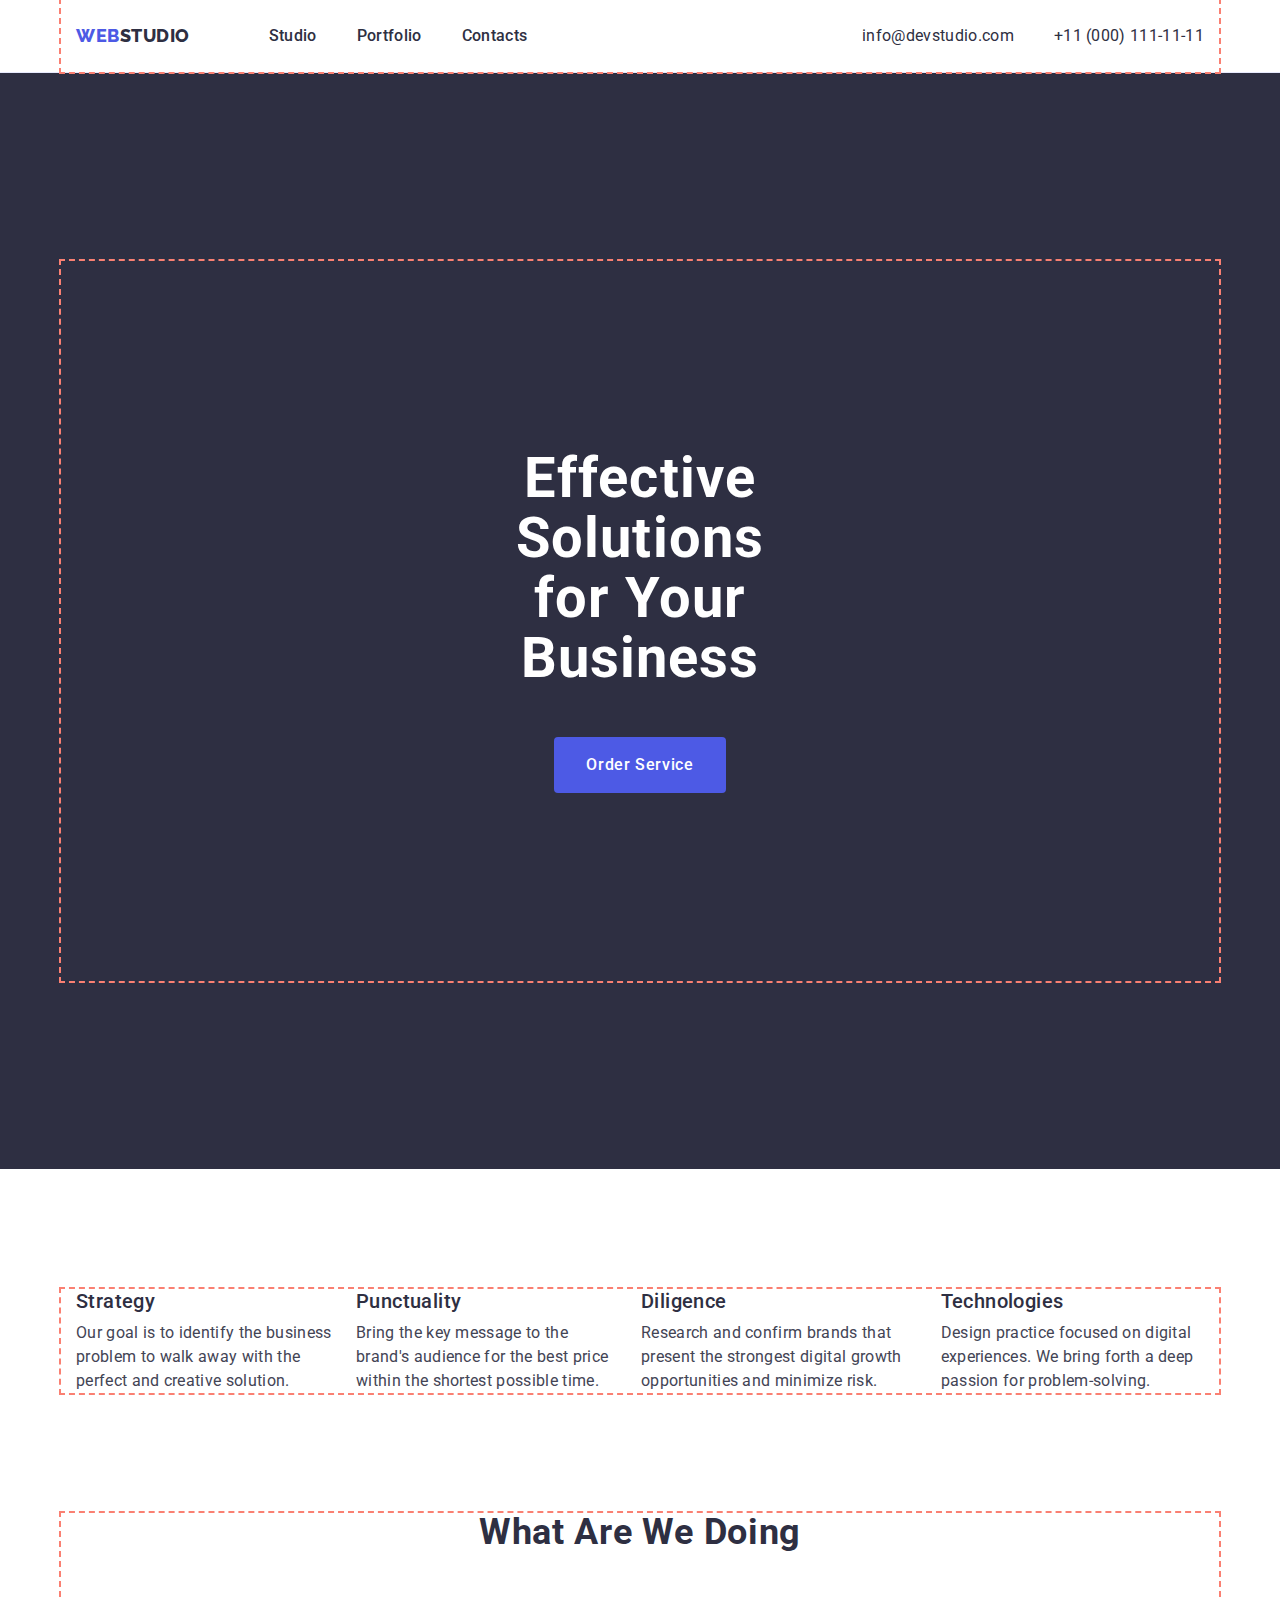
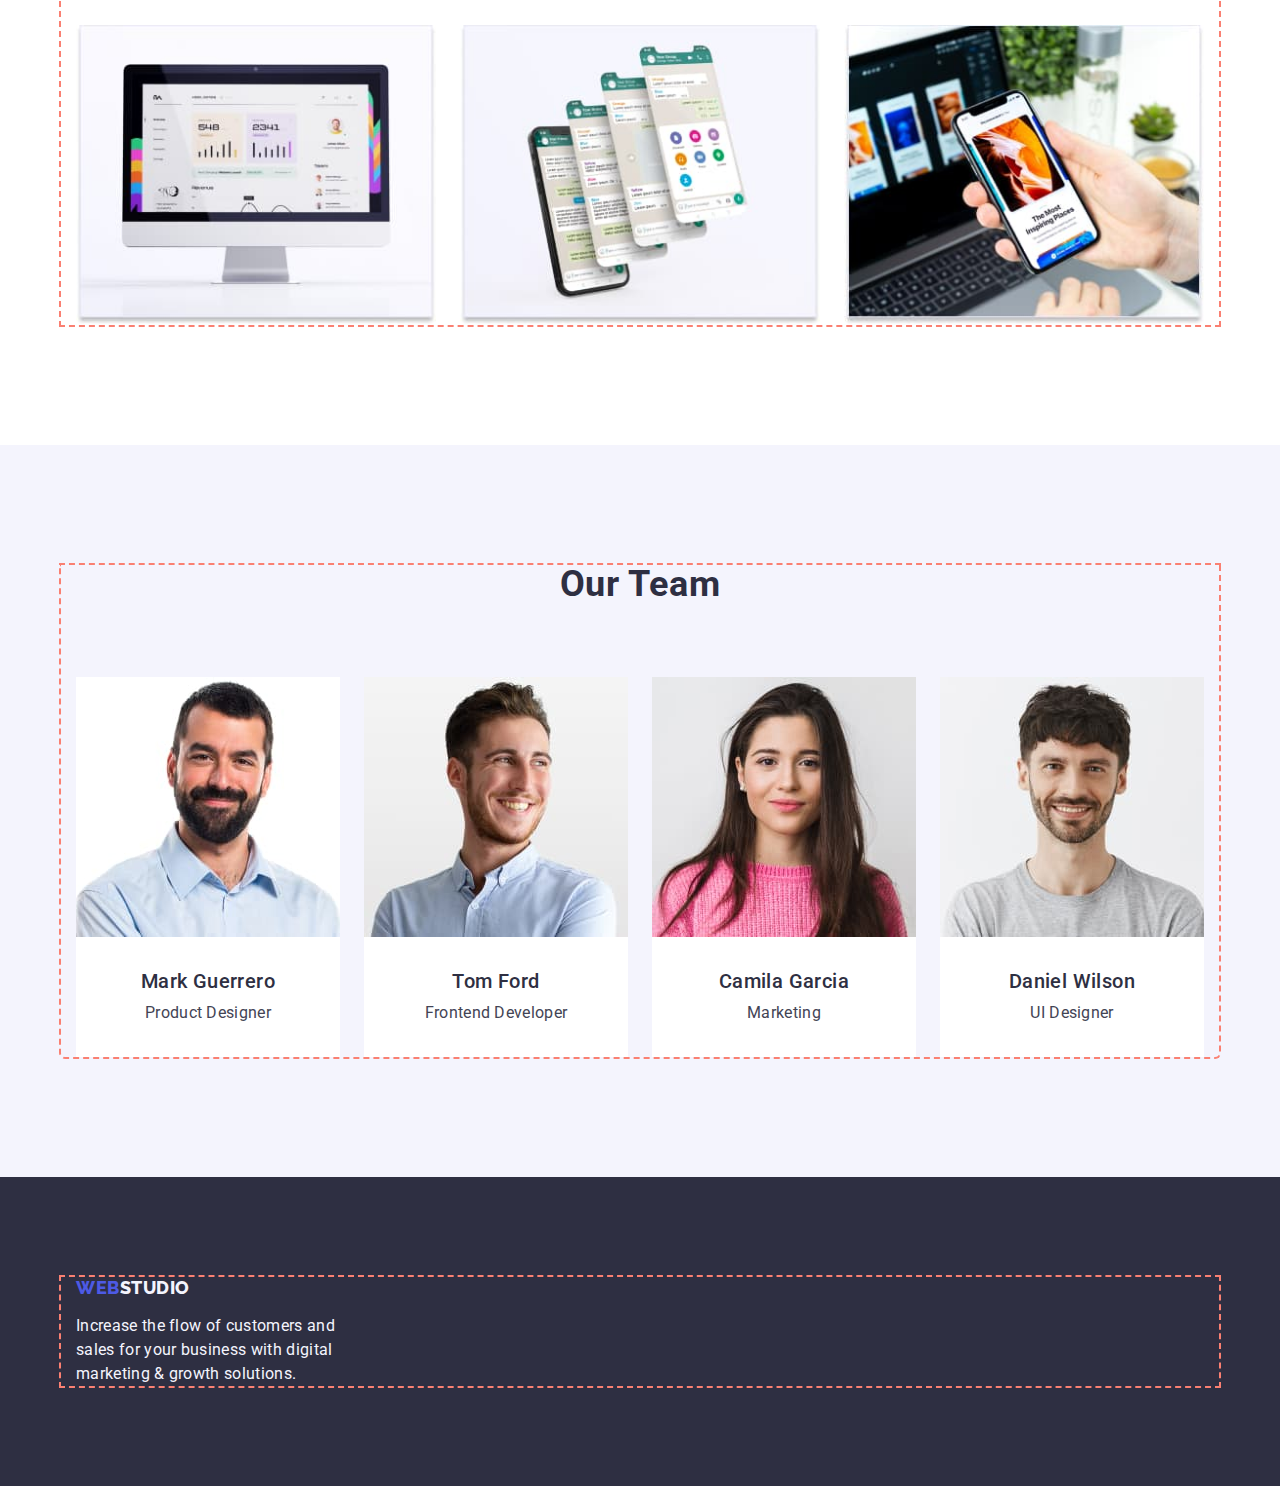
==== commit c273dcc5: "updated styles.css" ====
--- a/index.html
+++ b/index.html
@@ -25,7 +25,7 @@
         <a class="logo-link link" href="./index.html">
           Web<span class="header-logo">Studio</span></a
         >
-        <nav class="header-nav">
+        <nav class="header-nav nav">
           <ul class="nav-list list">
             <li class="nav-item">
               <a class="nav-link link" href="./index.html">Studio</a>
--- a/css/styles.css
+++ b/css/styles.css
@@ -114,6 +114,11 @@
    display: flex;
    align-items: center;
    justify-content: space-between;
+}
+
+.nav {
+   display: flex;
+   align-items: center;
 }
 
  /* Logo */
@@ -131,9 +136,6 @@
 .header-logo {
     color: var(--logo-accent-color);
  }
-
-
- /* Navigation */
 
 .nav-list {
       display: flex;
@@ -237,23 +239,25 @@
    align-items: flex-start;
    gap: 24px;
 }
+.priority-item {
+   flex-basis: calc((100% - (24*3)) / 4);
+}
 .priority-title {
-   width: calc((100% - 72px) / 4);
    margin-bottom: 8px;
 }
 
 /* Our work */
 /* h2 */
-.work-container {
+.work-section {
 padding-bottom: 120px;
 }
 .work-list {
    display: flex;
    flex-wrap: wrap;
    justify-content: space-between;
+   gap: 24px;
 }
 .work-item {
-   gap: 24px;
    width: calc((100% - 48px) / 3);
 }
 .headline {
@@ -303,17 +307,17 @@
 /* Footer */
 .footer-section {
    background-color: var(--footer-bg-color);
+   padding: 100px 0;
 }
 .footer-container {
    display: flex;
    flex-direction: column;
    justify-content: flex-start;
-   padding: 100px 0;
 }
 .footer-logo {
     color:var(--footer-logo-color);
 }
-.footer-section .logo-link {
+.footer-section .logo-link{
    display: inline-block;
    margin-bottom: 16px;
 }
@@ -352,6 +356,9 @@
    border: 1px solid transparent;
 }
 /*Gallery */
+.gallery-section {
+   padding: 96px 120px;
+}
 .portfolio-container {
    border: 1px solid #e7e9fc;
    border-top: none;
@@ -361,14 +368,16 @@
    flex-direction: row;
    flex-wrap: wrap;
    justify-content: space-between;
+   column-gap: 24px;
    row-gap: 48px;
    margin-bottom: 72px;
 }
 .gallery-item {
    border-bottom: 1px solid #E7E9FC;
+   width: calc((100% - 48px) / 3);
 }
 .gallery-link {
-   width: calc((100% - 48px) / 3);
+   
 }
 .gallery-card-content {
    display: flex;
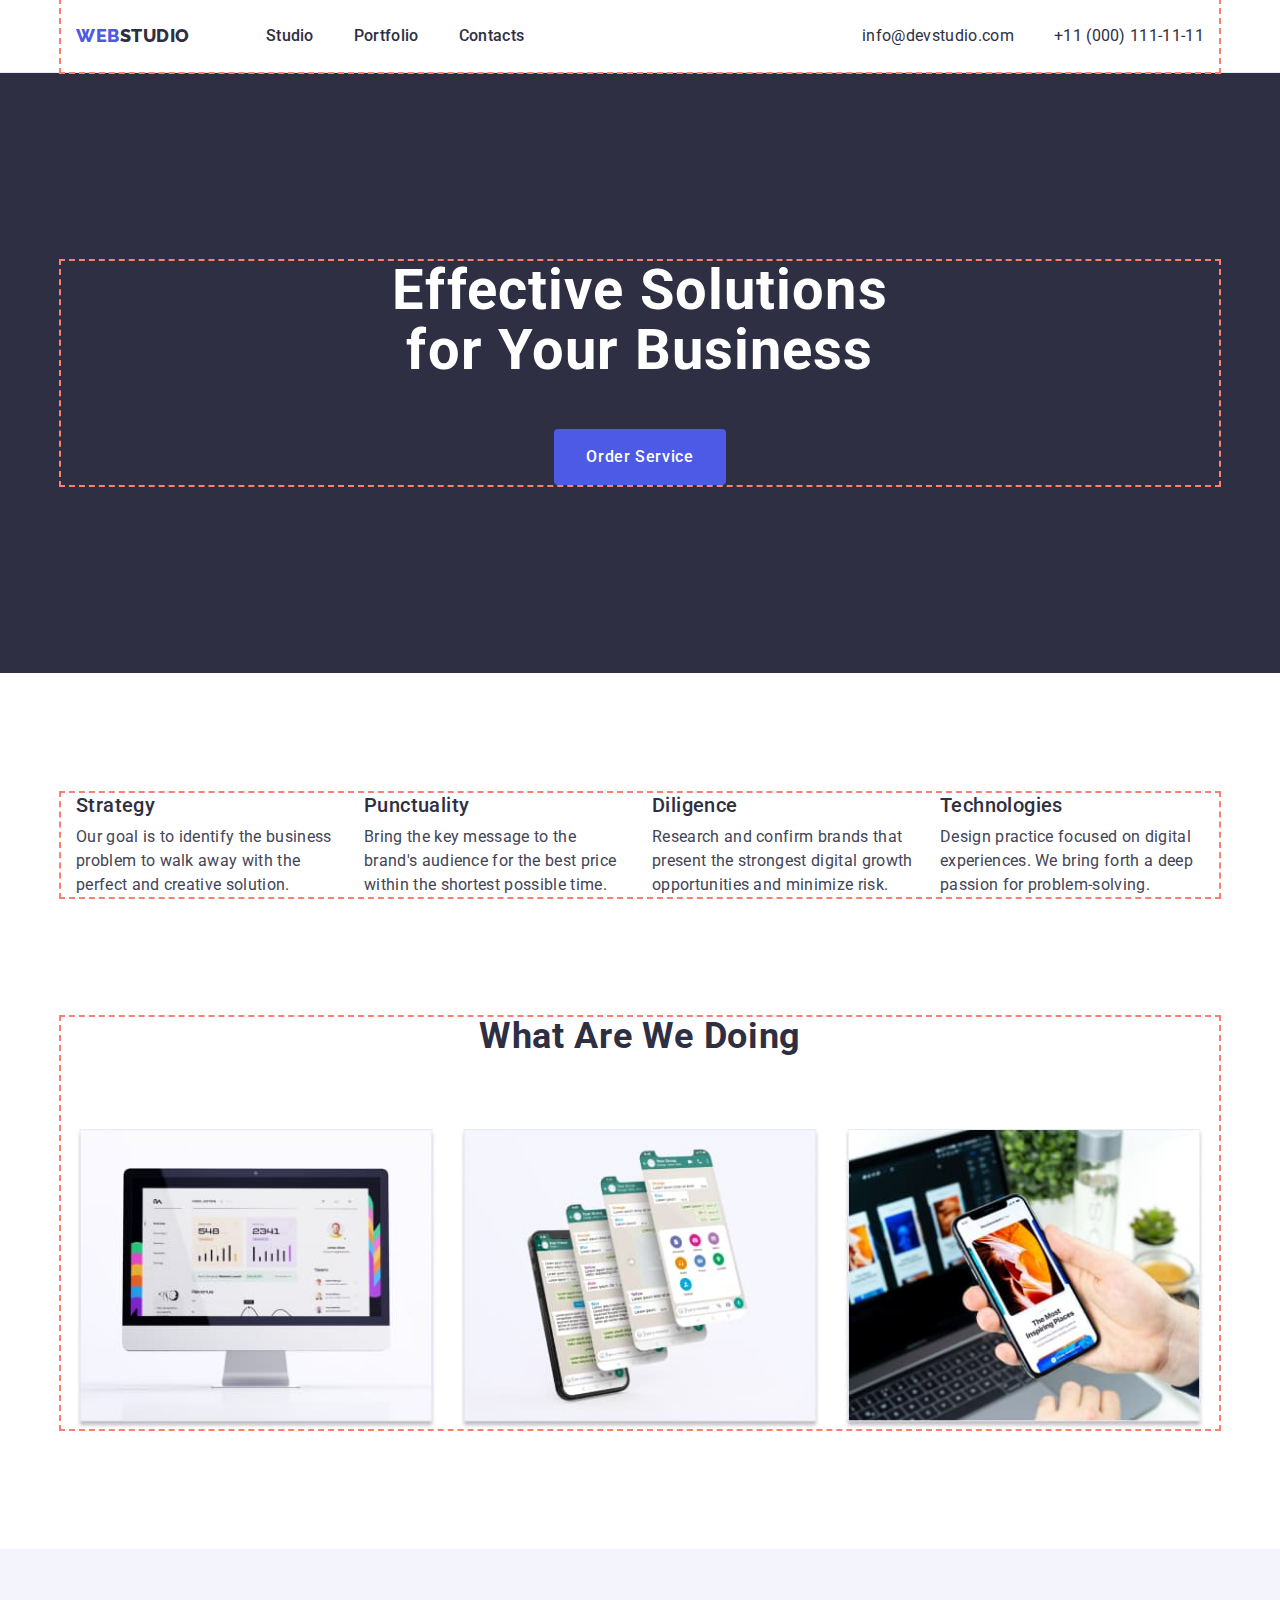
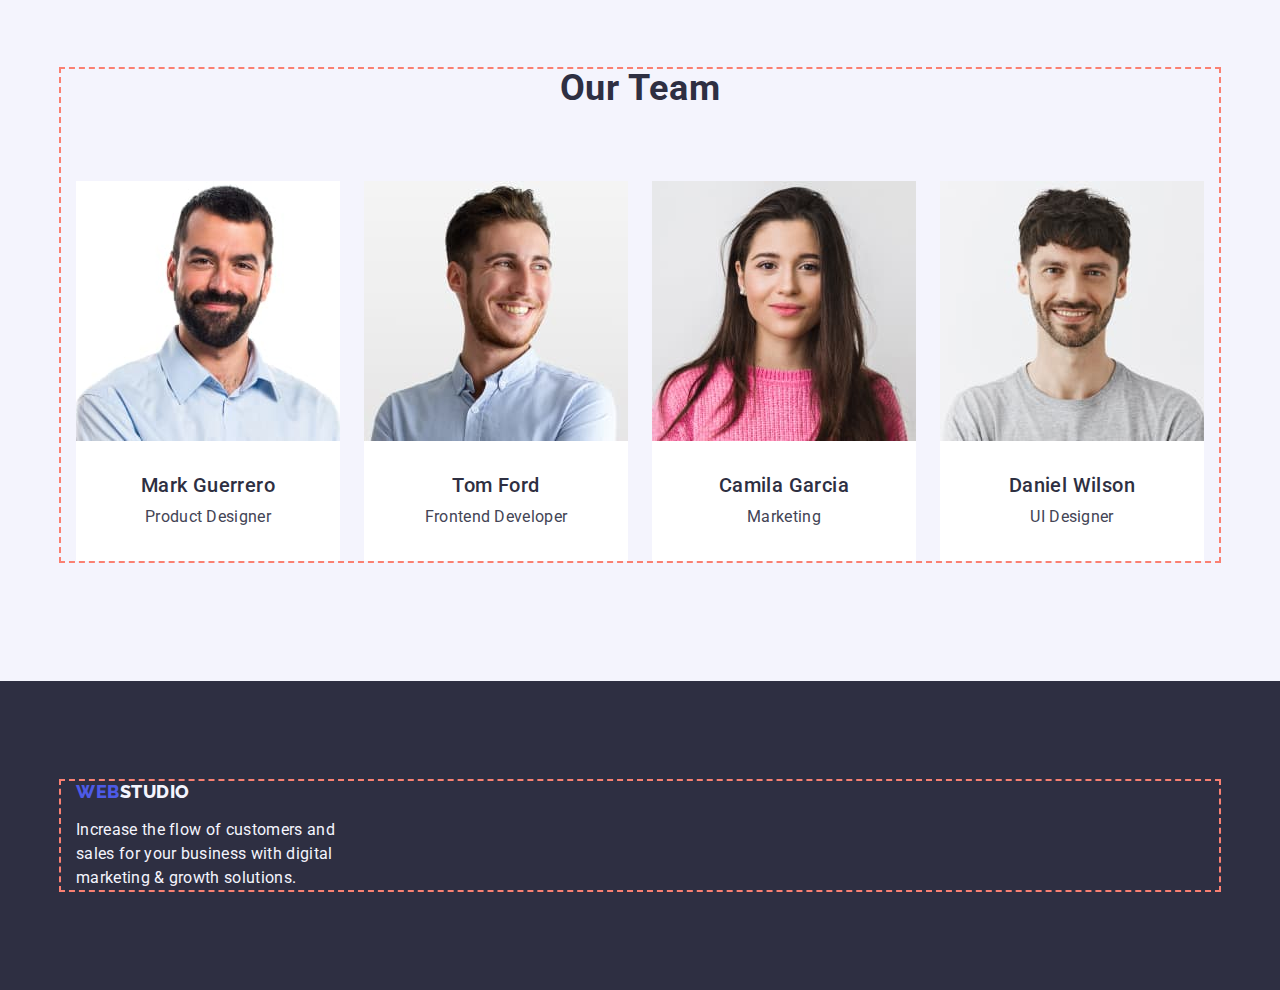
==== commit c15bc60a: "update styles.css" ====
--- a/index.html
+++ b/index.html
@@ -22,10 +22,11 @@
     <header class="header">
       <div class="header-container container">
         <!--Navigation-->
-        <a class="logo-link link" href="./index.html">
-          Web<span class="header-logo">Studio</span></a
-        >
-        <nav class="header-nav nav">
+
+        <nav class="header-nav">
+          <a class="logo-link link" href="./index.html">
+            Web<span class="header-logo">Studio</span></a
+          >
           <ul class="nav-list list">
             <li class="nav-item">
               <a class="nav-link link" href="./index.html">Studio</a>
--- a/css/styles.css
+++ b/css/styles.css
@@ -114,11 +114,6 @@
    display: flex;
    align-items: center;
    justify-content: space-between;
-}
-
-.nav {
-   display: flex;
-   align-items: center;
 }
 
  /* Logo */
@@ -136,7 +131,11 @@
 .header-logo {
     color: var(--logo-accent-color);
  }
-
+.header-nav {
+   display: flex;
+   flex-direction: row;
+   align-items: center;
+}
 .nav-list {
       display: flex;
       flex-direction: row;
@@ -195,7 +194,6 @@
    align-items: center;
    justify-content: center;
    gap: 48px;
-   padding: 188px 472px;
    }
 .hero-heading {
    color: var(--hero-main-title);
@@ -240,7 +238,7 @@
    gap: 24px;
 }
 .priority-item {
-   flex-basis: calc((100% - (24*3)) / 4);
+   width: calc((100% - 72px) / 4);
 }
 .priority-title {
    margin-bottom: 8px;
@@ -277,9 +275,6 @@
    background-color: var(--team-bg-color);
    padding: 120px 0;
 }
-.team-container {
-   border-radius: 0px 0px 4px 4px;
-}
 .team-list {
    display: flex;
    flex-wrap: wrap;
@@ -296,6 +291,7 @@
    justify-content: center;
    align-items: center;
    padding: 32px 16px;
+   border-radius: 0px 0px 4px 4px;
 }
 .team-title {
    text-align: center;
@@ -317,7 +313,7 @@
 .footer-logo {
     color:var(--footer-logo-color);
 }
-.footer-section .logo-link{
+.footer-section .link {
    display: inline-block;
    margin-bottom: 16px;
 }
@@ -335,6 +331,7 @@
    justify-content: center;
    gap: 24px; 
    padding: 96px 120px;
+   margin-bottom: 72px;
 }
 .buttons {
    background-color: var(--portfolio-btn-bgc);
@@ -376,9 +373,7 @@
    border-bottom: 1px solid #E7E9FC;
    width: calc((100% - 48px) / 3);
 }
-.gallery-link {
-   
-}
+
 .gallery-card-content {
    display: flex;
    flex-direction: column;
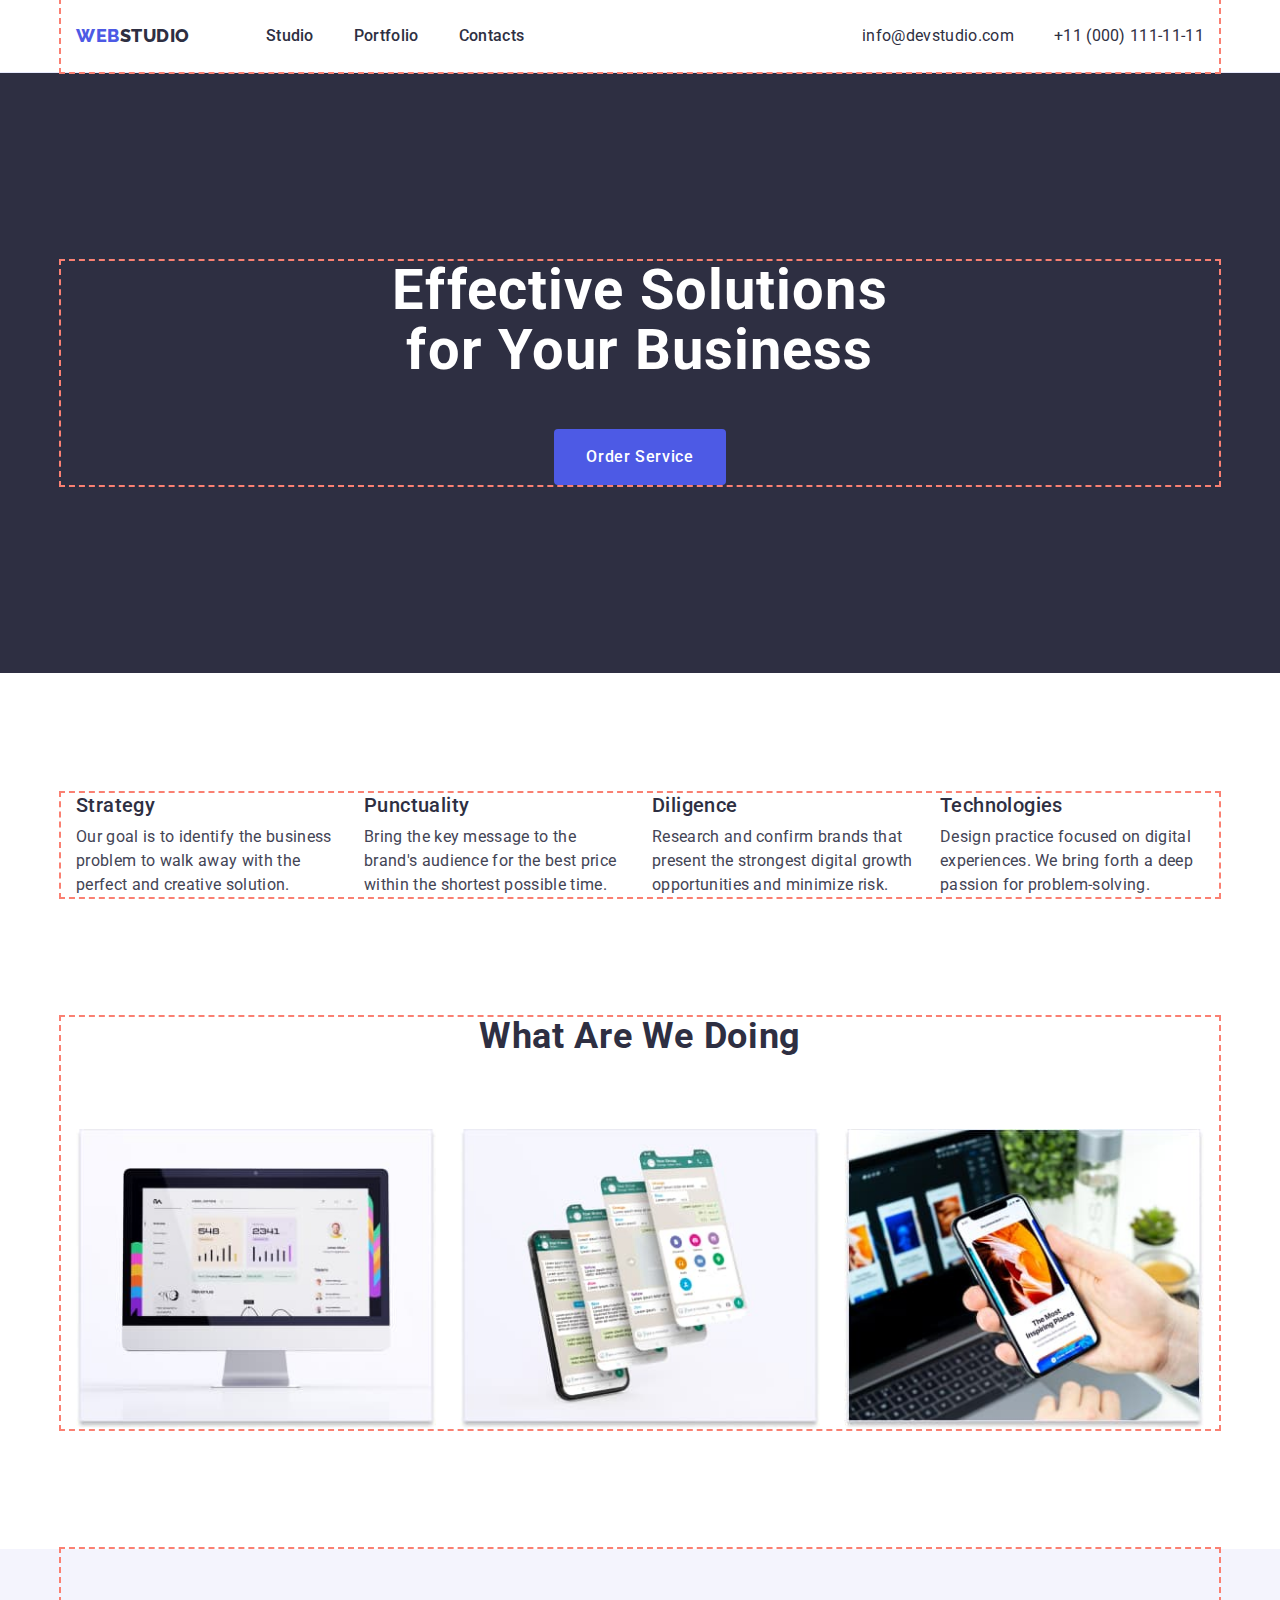
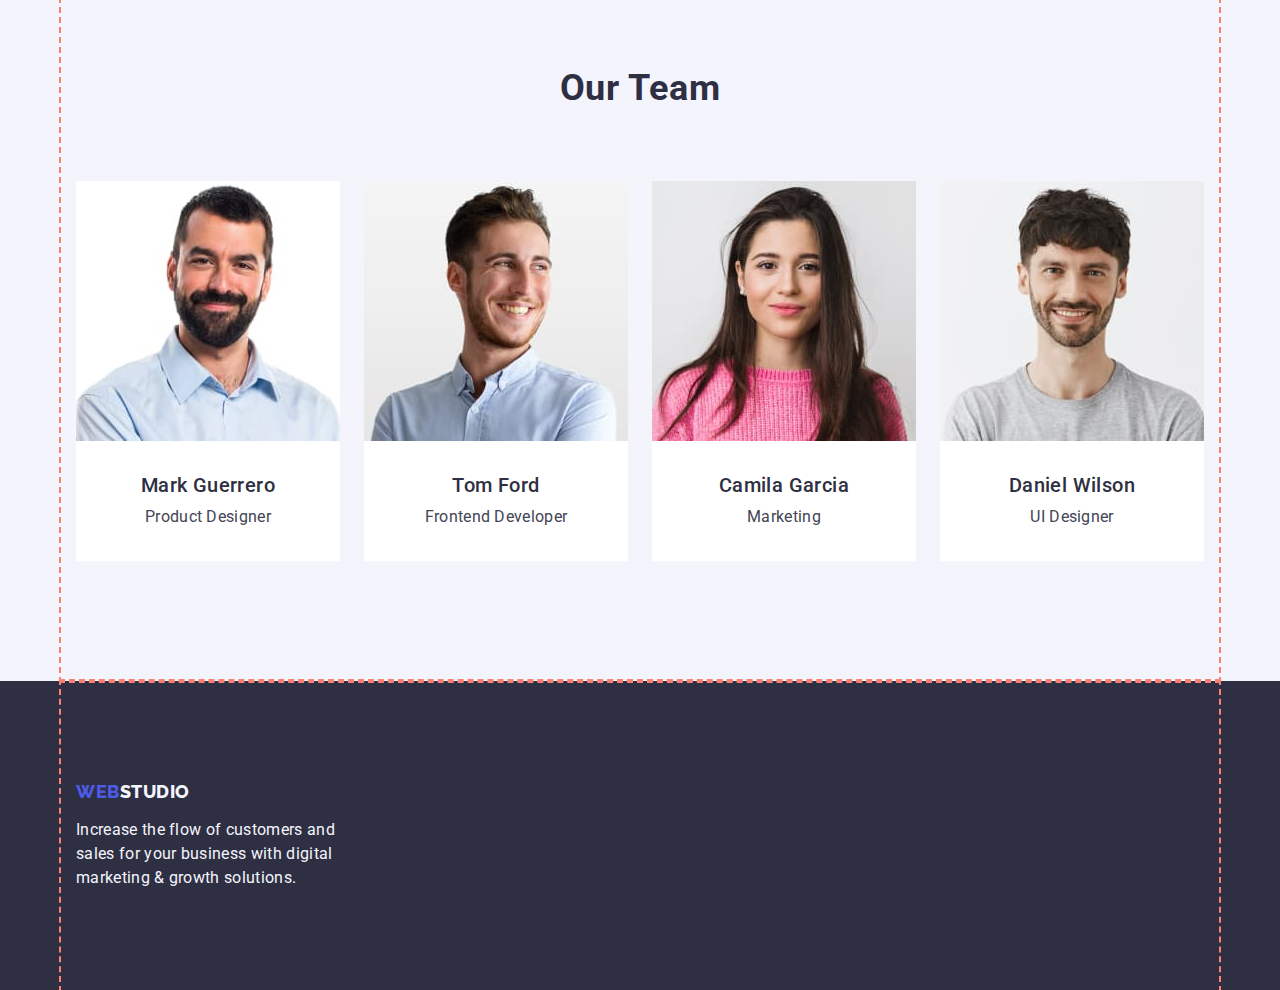
==== commit 094760a6: "updated styles.css; index.html and portfolio.html" ====
--- a/index.html
+++ b/index.html
@@ -136,77 +136,81 @@
         </div>
       </section>
       <!--Our team-->
-      <section class="team-section">
+      <div class="team-wrapper">
         <div class="team-container container">
-          <h2 class="team-headline headline">Our Team</h2>
-          <ul class="team-list list">
-            <li class="team-item">
-              <img
-                class="team-img"
-                src="./images/our-team/mark.jpg"
-                alt="Product Designer"
-                width="264"
-                height="260"
-              />
-              <div class="card-content">
-                <h3 class="team-title title">Mark Guerrero</h3>
-                <p class="team-text text">Product Designer</p>
-              </div>
-            </li>
-            <li class="team-item">
-              <img
-                class="team-img"
-                src="./images/our-team/tom.jpg"
-                alt="Frontend Developer"
-                width="264"
-                height="260"
-              />
-              <div class="card-content">
-                <h3 class="team-title title">Tom Ford</h3>
-                <p class="team-text text">Frontend Developer</p>
-              </div>
-            </li>
-            <li class="team-item">
-              <img
-                class="team-img"
-                src="./images/our-team/camila.jpg"
-                alt="Marketing"
-                width="264"
-                height="260"
-              />
-              <div class="card-content">
-                <h3 class="team-title title">Camila Garcia</h3>
-                <p class="team-text text">Marketing</p>
-              </div>
-            </li>
-            <li class="team-item">
-              <img
-                class="team-img"
-                src="./images/our-team/daniel.jpg"
-                alt="UI Designer"
-                width="264"
-                height="260"
-              />
-              <div class="card-content">
-                <h3 class="team-title title">Daniel Wilson</h3>
-                <p class="team-text text">UI Designer</p>
-              </div>
-            </li>
-          </ul>
-        </div>
-      </section>
+          <section class="team-section">
+            <h2 class="team-headline headline">Our Team</h2>
+            <ul class="team-list list">
+              <li class="team-item">
+                <img
+                  class="team-img"
+                  src="./images/our-team/mark.jpg"
+                  alt="Product Designer"
+                  width="264"
+                  height="260"
+                />
+                <div class="card-content">
+                  <h3 class="team-title title">Mark Guerrero</h3>
+                  <p class="team-text text">Product Designer</p>
+                </div>
+              </li>
+              <li class="team-item">
+                <img
+                  class="team-img"
+                  src="./images/our-team/tom.jpg"
+                  alt="Frontend Developer"
+                  width="264"
+                  height="260"
+                />
+                <div class="card-content">
+                  <h3 class="team-title title">Tom Ford</h3>
+                  <p class="team-text text">Frontend Developer</p>
+                </div>
+              </li>
+              <li class="team-item">
+                <img
+                  class="team-img"
+                  src="./images/our-team/camila.jpg"
+                  alt="Marketing"
+                  width="264"
+                  height="260"
+                />
+                <div class="card-content">
+                  <h3 class="team-title title">Camila Garcia</h3>
+                  <p class="team-text text">Marketing</p>
+                </div>
+              </li>
+              <li class="team-item">
+                <img
+                  class="team-img"
+                  src="./images/our-team/daniel.jpg"
+                  alt="UI Designer"
+                  width="264"
+                  height="260"
+                />
+                <div class="card-content">
+                  <h3 class="team-title title">Daniel Wilson</h3>
+                  <p class="team-text text">UI Designer</p>
+                </div>
+              </li>
+            </ul>
+          </section>
+        </div>
+      </div>
     </main>
     <!--Footer-->
-    <footer class="footer-section">
+    <div class="footer-wrapper">
       <div class="footer-container container">
-        <a class="logo-link link" href="./index.html">
-          Web<span class="footer-logo">Studio</span></a
-        >
-        <p class="logo-text">
-          Increase the flow of customers and sales for your business with
-          digital marketing & growth solutions.
-        </p>
+        <footer class="footer-section">
+          <a class="logo-link link" href="./index.html">
+            Web<span class="footer-logo">Studio</span></a
+          >
+          <p class="logo-text">
+            Increase the flow of customers and sales for your business with
+            digital marketing & growth solutions.
+          </p>
+        </footer>
       </div>
-    </footer>
+    </div>
   </body>
 </html>
--- a/css/styles.css
+++ b/css/styles.css
@@ -271,8 +271,10 @@
 
 
 /* Our team */
+.team-wrapper {
+   background-color: var(--team-bg-color);
+}
 .team-section {
-   background-color: var(--team-bg-color);
    padding: 120px 0;
 }
 .team-list {
@@ -301,15 +303,14 @@
    text-align: center;
 }
 /* Footer */
+.footer-wrapper {
+    background-color: var(--footer-bg-color);
+}
 .footer-section {
-   background-color: var(--footer-bg-color);
-   padding: 100px 0;
-}
-.footer-container {
-   display: flex;
-   flex-direction: column;
-   justify-content: flex-start;
-}
+  padding-top: 100px;
+  padding-bottom: 100px;
+}
+
 .footer-logo {
     color:var(--footer-logo-color);
 }
@@ -330,7 +331,6 @@
    display: flex;
    justify-content: center;
    gap: 24px; 
-   padding: 96px 120px;
    margin-bottom: 72px;
 }
 .buttons {
@@ -356,10 +356,7 @@
 .gallery-section {
    padding: 96px 120px;
 }
-.portfolio-container {
-   border: 1px solid #e7e9fc;
-   border-top: none;
-}
+
 .gallery-list {
    display: flex;
    flex-direction: row;
@@ -370,15 +367,17 @@
    margin-bottom: 72px;
 }
 .gallery-item {
-   border-bottom: 1px solid #E7E9FC;
    width: calc((100% - 48px) / 3);
+   
 }
 
 .gallery-card-content {
    display: flex;
    flex-direction: column;
    padding: 32px 16px;
+   border: 1px solid #e7e9fc;
+   border-top: none;
 }
 .gallery-title {
    margin-bottom: 8px;
-}+}
